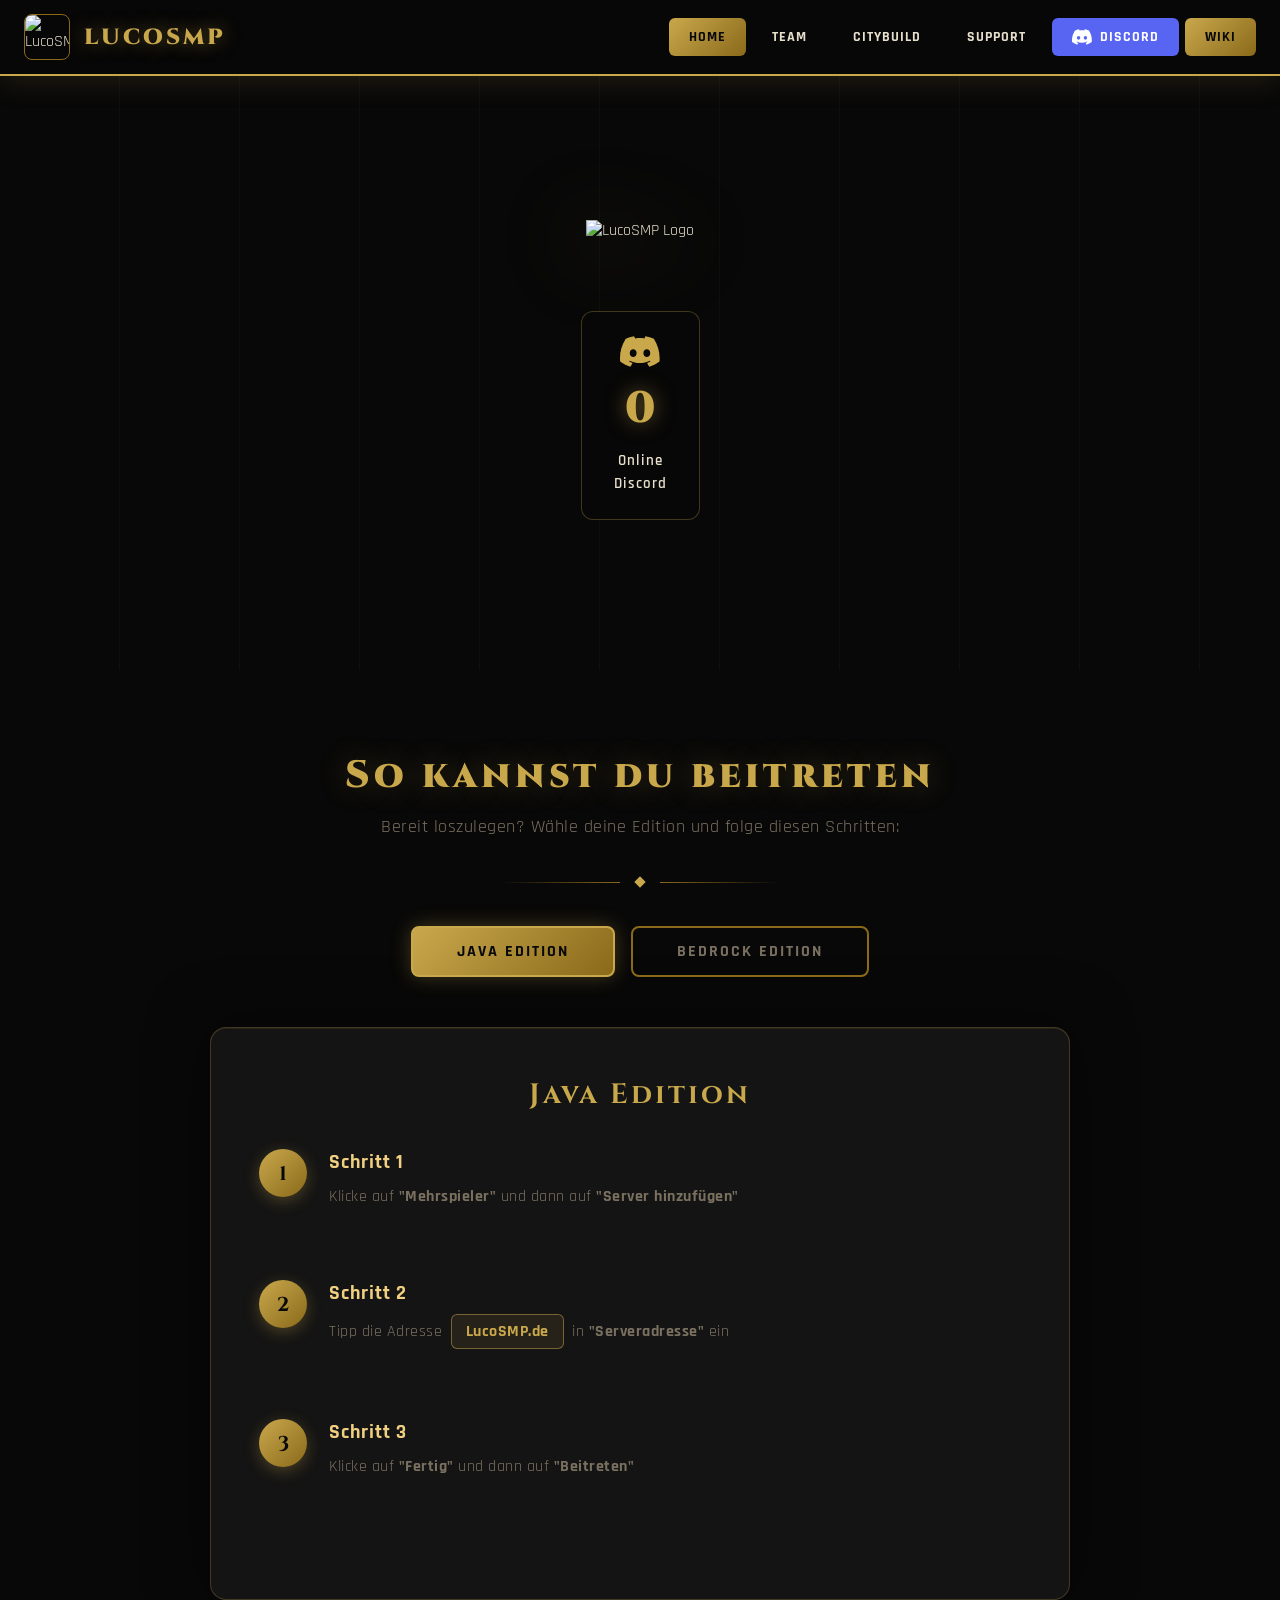
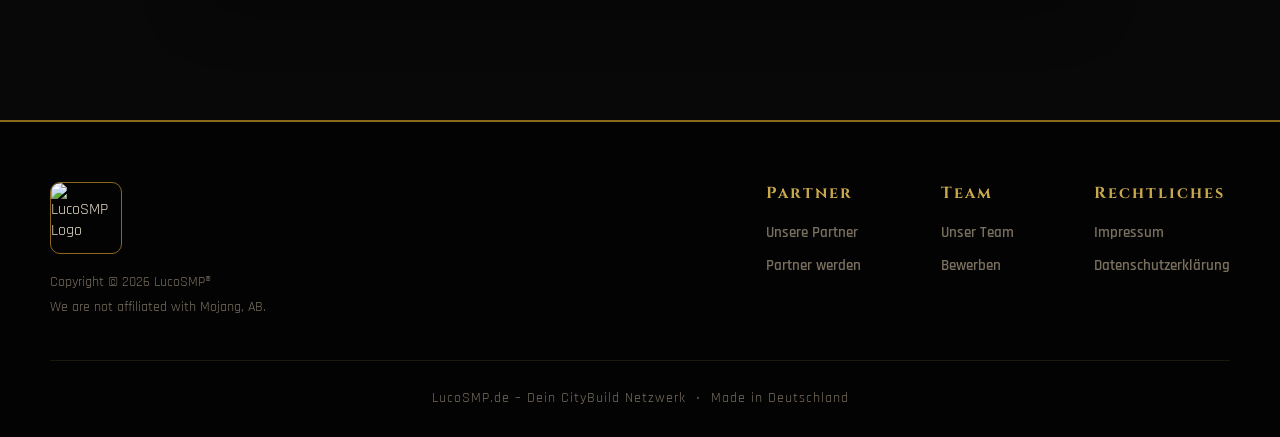
==== index.html @ 5c9a8d1b "Rename lucosmp.html to index.html" ====
<!DOCTYPE html>
<html lang="de">
<head>
    <meta charset="UTF-8">
    <meta name="viewport" content="width=device-width, initial-scale=1.0">
    <title>LucoSMP.de - Dein CityBuild Server</title>
    <link href="https://fonts.googleapis.com/css2?family=Cinzel:wght@700;900&family=Rajdhani:wght@400;600;700&display=swap" rel="stylesheet">
    <style>
        :root {
            --gold: #c9a84c;
            --gold-light: #f0d080;
            --gold-bright: #ffe066;
            --gold-dark: #8a6a1a;
            --black: #080808;
            --surface: #0f0f0f;
            --surface2: #141414;
            --text: #e8e0cc;
            --muted: #7a7060;
        }

        * { margin: 0; padding: 0; box-sizing: border-box; }

        body {
            font-family: 'Rajdhani', sans-serif;
            background: var(--black);
            color: var(--text);
            min-height: 100vh;
        }

        /* ── NAV ── */
        nav {
            background: rgba(8,8,8,0.97);
            position: fixed;
            width: 100%;
            top: 0;
            z-index: 1000;
            border-bottom: 2px solid var(--gold);
            box-shadow: 0 4px 30px rgba(201,168,76,0.15);
        }

        .nav-container {
            max-width: 1400px;
            margin: 0 auto;
            display: flex;
            align-items: center;
            justify-content: space-between;
            padding: 0 24px;
        }

        .nav-logo {
            display: flex;
            align-items: center;
            gap: 14px;
            padding: 14px 0;
        }

        .nav-logo img {
            width: 46px; height: 46px;
            border-radius: 8px;
            border: 1px solid var(--gold-dark);
        }

        .nav-logo span {
            font-family: 'Cinzel', serif;
            font-size: 22px;
            font-weight: 900;
            color: var(--gold);
            letter-spacing: 3px;
            text-transform: uppercase;
            text-shadow: 0 0 18px rgba(201,168,76,0.5);
        }

        .nav-links {
            display: flex;
            list-style: none;
            gap: 6px;
            align-items: center;
        }

        .nav-links a {
            color: var(--text);
            text-decoration: none;
            padding: 10px 20px;
            border-radius: 6px;
            font-weight: 700;
            font-size: 14px;
            letter-spacing: 1px;
            transition: all 0.3s ease;
            display: flex;
            align-items: center;
            gap: 8px;
        }

        .nav-links a:hover {
            background: rgba(201,168,76,0.08);
            color: var(--gold);
        }

        .nav-links a.btn-home {
            background: linear-gradient(135deg, var(--gold) 0%, var(--gold-dark) 100%);
            color: #080808;
            font-weight: 800;
        }

        .nav-links a.btn-home:hover {
            background: linear-gradient(135deg, var(--gold-light) 0%, var(--gold) 100%);
            box-shadow: 0 0 18px rgba(201,168,76,0.4);
        }

        .nav-links a.btn-discord {
            background: #5865F2;
            color: #fff;
        }

        .nav-links a.btn-wiki {
            background: linear-gradient(135deg, var(--gold) 0%, var(--gold-dark) 100%);
            color: #080808;
            font-weight: 800;
        }

        /* ── HERO ── */
        .hero {
            margin-top: 70px;
            height: 600px;
            background: url('hero-background.png') center/cover;
            position: relative;
            display: flex;
            align-items: center;
            justify-content: center;
            flex-direction: column;
            text-align: center;
            overflow: hidden;
        }

        .hero::before {
            content: '';
            position: absolute;
            inset: 0;
            background: linear-gradient(180deg, rgba(8,8,8,0.35) 0%, rgba(8,8,8,0.85) 100%);
        }

        /* Gold shimmer lines */
        .hero::after {
            content: '';
            position: absolute;
            inset: 0;
            background:
                repeating-linear-gradient(
                    90deg,
                    transparent 0px,
                    transparent 119px,
                    rgba(201,168,76,0.04) 119px,
                    rgba(201,168,76,0.04) 120px
                );
            pointer-events: none;
        }

        .hero-content {
            position: relative;
            z-index: 1;
        }

        .hero-logo {
            width: 180px; height: 180px;
            margin-bottom: 30px;
            filter: drop-shadow(0 10px 40px rgba(201,168,76,0.6)) drop-shadow(0 0 80px rgba(201,168,76,0.2));
        }

        .hero-stats {
            display: flex;
            gap: 80px;
            margin-top: 40px;
            justify-content: center;
        }

        .stat-box {
            display: flex;
            flex-direction: column;
            align-items: center;
            gap: 12px;
            padding: 24px 32px;
            background: rgba(8,8,8,0.7);
            border: 1px solid rgba(201,168,76,0.3);
            border-radius: 12px;
            backdrop-filter: blur(10px);
            transition: border-color 0.3s;
        }

        .stat-box:hover { border-color: var(--gold); }

        .stat-number {
            font-family: 'Cinzel', serif;
            font-size: 44px;
            font-weight: 900;
            color: var(--gold);
            text-shadow: 0 0 20px rgba(201,168,76,0.5);
        }

        .stat-label {
            font-size: 15px;
            color: var(--text);
            font-weight: 600;
            letter-spacing: 1px;
            line-height: 1.5;
        }

        /* ── JOIN ── */
        .join-section {
            padding: 80px 50px;
            max-width: 1200px;
            margin: 0 auto;
        }

        .join-section h2 {
            text-align: center;
            font-family: 'Cinzel', serif;
            font-size: 38px;
            font-weight: 900;
            margin-bottom: 14px;
            color: var(--gold);
            letter-spacing: 4px;
            text-shadow: 0 0 30px rgba(201,168,76,0.3);
        }

        .join-section p {
            text-align: center;
            font-size: 18px;
            color: var(--muted);
            margin-bottom: 40px;
            letter-spacing: 0.5px;
        }

        /* Decorative divider */
        .divider {
            display: flex;
            align-items: center;
            gap: 16px;
            justify-content: center;
            margin-bottom: 40px;
        }
        .divider-line { flex: 1; max-width: 120px; height: 1px; background: linear-gradient(90deg, transparent, var(--gold-dark)); }
        .divider-line.right { background: linear-gradient(90deg, var(--gold-dark), transparent); }
        .divider-diamond {
            width: 8px; height: 8px;
            background: var(--gold);
            transform: rotate(45deg);
        }

        .edition-buttons {
            display: flex;
            gap: 16px;
            justify-content: center;
            margin-bottom: 50px;
        }

        .edition-btn {
            padding: 13px 44px;
            border-radius: 8px;
            font-size: 16px;
            font-weight: 700;
            font-family: 'Rajdhani', sans-serif;
            cursor: pointer;
            transition: all 0.3s ease;
            border: 2px solid var(--gold-dark);
            background: transparent;
            color: var(--muted);
            text-transform: uppercase;
            letter-spacing: 2px;
        }

        .edition-btn.active,
        .edition-btn:hover {
            background: linear-gradient(135deg, var(--gold) 0%, var(--gold-dark) 100%);
            border-color: var(--gold);
            color: #080808;
            box-shadow: 0 0 20px rgba(201,168,76,0.3);
        }

        .steps-container {
            max-width: 860px;
            margin: 0 auto;
            background: var(--surface2);
            border: 1px solid rgba(201,168,76,0.25);
            border-radius: 16px;
            padding: 48px;
            box-shadow: 0 0 60px rgba(0,0,0,0.5), inset 0 1px 0 rgba(201,168,76,0.1);
        }

        .edition-content { display: none; }
        .edition-content.active { display: block; }

        .steps-container h3 {
            font-family: 'Cinzel', serif;
            font-size: 28px;
            color: var(--gold);
            margin-bottom: 36px;
            text-align: center;
            letter-spacing: 3px;
        }

        .step {
            display: flex;
            gap: 22px;
            margin-bottom: 30px;
            align-items: flex-start;
        }

        .step-number {
            width: 48px; height: 48px;
            background: linear-gradient(135deg, var(--gold) 0%, var(--gold-dark) 100%);
            border-radius: 50%;
            display: flex;
            align-items: center;
            justify-content: center;
            font-family: 'Cinzel', serif;
            font-size: 20px;
            font-weight: 700;
            color: #080808;
            flex-shrink: 0;
            box-shadow: 0 4px 16px rgba(201,168,76,0.3);
        }

        .step-content h4 {
            font-size: 20px;
            font-weight: 700;
            margin-bottom: 8px;
            color: var(--gold-light);
            letter-spacing: 1px;
        }

        .step-content p {
            color: var(--muted);
            line-height: 1.7;
            font-size: 16px;
            text-align: left;
        }

        .server-address {
            display: inline-block;
            background: rgba(201,168,76,0.1);
            border: 1px solid rgba(201,168,76,0.5);
            padding: 3px 14px;
            border-radius: 6px;
            color: var(--gold);
            font-weight: 700;
            margin: 0 4px;
        }

        /* ── FOOTER ── */
        footer {
            background: rgba(4,4,4,0.98);
            padding: 60px 50px 30px;
            border-top: 2px solid var(--gold-dark);
            margin-top: 40px;
        }

        .footer-content {
            max-width: 1400px;
            margin: 0 auto;
            display: flex;
            justify-content: space-between;
            margin-bottom: 40px;
        }

        .footer-logo {
            display: flex;
            flex-direction: column;
            gap: 16px;
        }

        .footer-logo img {
            width: 72px; height: 72px;
            border-radius: 10px;
            border: 1px solid var(--gold-dark);
        }

        .footer-logo p { color: var(--muted); font-size: 14px; line-height: 1.8; }

        .footer-links { display: flex; gap: 80px; }

        .footer-column h4 {
            font-family: 'Cinzel', serif;
            color: var(--gold);
            font-size: 16px;
            margin-bottom: 18px;
            letter-spacing: 2px;
        }

        .footer-column ul { list-style: none; }
        .footer-column ul li { margin-bottom: 12px; }
        .footer-column ul li a {
            color: var(--muted);
            text-decoration: none;
            font-size: 15px;
            font-weight: 600;
            transition: color 0.3s;
        }
        .footer-column ul li a:hover { color: var(--gold); }

        .footer-bottom {
            text-align: center;
            padding-top: 28px;
            border-top: 1px solid rgba(201,168,76,0.12);
            color: var(--muted);
            font-size: 14px;
            letter-spacing: 1px;
        }

        .copy-feedback {
            position: fixed;
            top: 90px;
            right: 40px;
            background: linear-gradient(135deg, var(--gold), var(--gold-dark));
            color: #080808;
            padding: 12px 24px;
            border-radius: 8px;
            font-weight: 700;
            font-family: 'Rajdhani', sans-serif;
            font-size: 16px;
            letter-spacing: 1px;
            opacity: 0;
            transform: translateY(-10px);
            transition: all 0.3s;
            z-index: 2000;
            pointer-events: none;
        }

        .copy-feedback.show { opacity: 1; transform: translateY(0); }

        @media (max-width: 768px) {
            .hero { height: 420px; }
            .hero-stats { flex-direction: column; gap: 20px; }
            .nav-links { display: none; }
            .edition-buttons { flex-direction: column; }
            .footer-content { flex-direction: column; gap: 40px; }
            .footer-links { flex-direction: column; gap: 30px; }
            .steps-container { padding: 28px; }
        }
    </style>
</head>
<body>
    <nav>
        <div class="nav-container">
            <div class="nav-logo">
                <img src="logo.png" alt="LucoSMP Logo">
                <span>LucoSMP</span>
            </div>
            <ul class="nav-links">
                <li><a href="/" class="btn-home">HOME</a></li>
                <li><a href="/team">TEAM</a></li>
                <li><a href="/citybuild">CITYBUILD</a></li>
                <li><a href="/support">SUPPORT</a></li>
                <li>
                    <a href="https://discord.lucosmp.de" class="btn-discord">
                        <svg width="20" height="16" viewBox="0 0 245 190" fill="none" xmlns="http://www.w3.org/2000/svg">
                            <path fill-rule="evenodd" clip-rule="evenodd" d="M207.308 16.903C191.269 9.722 174.078 4.455 156.101 1.432C153.898 5.378 151.319 10.665 149.565 14.892C130.408 12.09 111.42 12.09 92.617 14.892C90.863 10.665 88.228 5.378 86.008 1.432C68.013 4.455 50.804 9.74 34.765 16.938C4.945 64.604 -3.027 111.069 0.959 156.876C22.215 172.761 42.826 182.426 63.1 188.725C68.195 181.629 72.746 174.082 76.617 166.145C69.05 163.235 61.798 159.628 54.964 155.435C56.718 154.157 58.436 152.826 60.1 151.44C99.994 170.524 143.394 170.524 182.825 151.44C184.507 152.826 186.225 154.157 187.962 155.435C181.11 159.645 173.84 163.252 166.273 166.163C170.144 174.082 174.677 181.647 179.789 188.743C200.081 182.444 220.709 172.779 241.965 156.876C246.688 104.215 233.44 58.178 207.308 16.903ZM80.703 128.716C69.195 128.716 59.723 118.171 59.723 105.268C59.723 92.366 68.997 81.803 80.703 81.803C92.408 81.803 101.882 92.348 101.683 105.268C101.7 118.171 92.408 128.716 80.703 128.716ZM164.37 128.716C152.862 128.716 143.39 118.171 143.39 105.268C143.39 92.366 152.664 81.803 164.37 81.803C176.075 81.803 185.549 92.348 185.35 105.268C185.35 118.171 176.075 128.716 164.37 128.716Z" fill="white"/>
                        </svg>
                        DISCORD
                    </a>
                </li>
                <li><a href="/wiki" class="btn-wiki">WIKI</a></li>
            </ul>
        </div>
    </nav>

    <div class="copy-feedback" id="copyFeedback">Kopiert!</div>

    <section class="hero">
        <div class="hero-content">
            <img src="logo.png" alt="LucoSMP Logo" class="hero-logo">
            <div class="hero-stats">
                <div class="stat-box">
                    <!-- Discord logo with eyes (evenodd cutout) -->
                    <svg width="40" height="31" viewBox="0 0 245 190" fill="none" xmlns="http://www.w3.org/2000/svg">
                        <path fill-rule="evenodd" clip-rule="evenodd" d="M207.308 16.903C191.269 9.722 174.078 4.455 156.101 1.432C153.898 5.378 151.319 10.665 149.565 14.892C130.408 12.09 111.42 12.09 92.617 14.892C90.863 10.665 88.228 5.378 86.008 1.432C68.013 4.455 50.804 9.74 34.765 16.938C4.945 64.604 -3.027 111.069 0.959 156.876C22.215 172.761 42.826 182.426 63.1 188.725C68.195 181.629 72.746 174.082 76.617 166.145C69.05 163.235 61.798 159.628 54.964 155.435C56.718 154.157 58.436 152.826 60.1 151.44C99.994 170.524 143.394 170.524 182.825 151.44C184.507 152.826 186.225 154.157 187.962 155.435C181.11 159.645 173.84 163.252 166.273 166.163C170.144 174.082 174.677 181.647 179.789 188.743C200.081 182.444 220.709 172.779 241.965 156.876C246.688 104.215 233.44 58.178 207.308 16.903ZM80.703 128.716C69.195 128.716 59.723 118.171 59.723 105.268C59.723 92.366 68.997 81.803 80.703 81.803C92.408 81.803 101.882 92.348 101.683 105.268C101.7 118.171 92.408 128.716 80.703 128.716ZM164.37 128.716C152.862 128.716 143.39 118.171 143.39 105.268C143.39 92.366 152.664 81.803 164.37 81.803C176.075 81.803 185.549 92.348 185.35 105.268C185.35 118.171 176.075 128.716 164.37 128.716Z" fill="#c9a84c"/>
                    </svg>
                    <div class="stat-number" id="discordOnline">...</div>
                    <div class="stat-label">Online<br>Discord</div>
                </div>
            </div>
        </div>
    </section>

    <section class="join-section">
        <h2>So kannst du beitreten</h2>
        <p>Bereit loszulegen? Wähle deine Edition und folge diesen Schritten:</p>

        <div class="divider">
            <div class="divider-line"></div>
            <div class="divider-diamond"></div>
            <div class="divider-line right"></div>
        </div>

        <div class="edition-buttons">
            <button class="edition-btn active" onclick="switchEdition('java')">JAVA EDITION</button>
            <button class="edition-btn" onclick="switchEdition('bedrock')">BEDROCK EDITION</button>
        </div>

        <!-- Java -->
        <div class="steps-container edition-content active" id="java-steps">
            <h3>Java Edition</h3>
            <div class="step">
                <div class="step-number">1</div>
                <div class="step-content">
                    <h4>Schritt 1</h4>
                    <p>Klicke auf <strong>"Mehrspieler"</strong> und dann auf <strong>"Server hinzufügen"</strong></p>
                </div>
            </div>
            <div class="step">
                <div class="step-number">2</div>
                <div class="step-content">
                    <h4>Schritt 2</h4>
                    <p>Tipp die Adresse <span class="server-address">LucoSMP.de</span> in <strong>"Serveradresse"</strong> ein</p>
                </div>
            </div>
            <div class="step">
                <div class="step-number">3</div>
                <div class="step-content">
                    <h4>Schritt 3</h4>
                    <p>Klicke auf <strong>"Fertig"</strong> und dann auf <strong>"Beitreten"</strong></p>
                </div>
            </div>
        </div>

        <!-- Bedrock -->
        <div class="steps-container edition-content" id="bedrock-steps">
            <h3>Bedrock Edition</h3>
            <div class="step">
                <div class="step-number">1</div>
                <div class="step-content">
                    <h4>Schritt 1</h4>
                    <p>Gehe zu <strong>"Spielen"</strong> und dann zum Tab <strong>"Server"</strong></p>
                </div>
            </div>
            <div class="step">
                <div class="step-number">2</div>
                <div class="step-content">
                    <h4>Schritt 2</h4>
                    <p>Scrolle nach unten und klicke auf <strong>"Server hinzufügen"</strong></p>
                </div>
            </div>
            <div class="step">
                <div class="step-number">3</div>
                <div class="step-content">
                    <h4>Schritt 3</h4>
                    <p>Trage die Adresse <span class="server-address">LucoSMP.de</span> und Port <span class="server-address">19132</span> ein</p>
                </div>
            </div>
            <div class="step">
                <div class="step-number">4</div>
                <div class="step-content">
                    <h4>Schritt 4</h4>
                    <p>Klicke auf <strong>"Speichern"</strong> und verbinde dich mit dem Server</p>
                </div>
            </div>
        </div>
    </section>

    <footer>
        <div class="footer-content">
            <div class="footer-logo">
                <img src="footer-logo.png" alt="LucoSMP Logo">
                <p>Copyright © 2026 LucoSMP®<br>We are not affiliated with Mojang, AB.</p>
            </div>
            <div class="footer-links">
                <div class="footer-column">
                    <h4>Partner</h4>
                    <ul>
                        <li><a href="#">Unsere Partner</a></li>
                        <li><a href="#">Partner werden</a></li>
                    </ul>
                </div>
                <div class="footer-column">
                    <h4>Team</h4>
                    <ul>
                        <li><a href="/team">Unser Team</a></li>
                        <li><a href="#">Bewerben</a></li>
                    </ul>
                </div>
                <div class="footer-column">
                    <h4>Rechtliches</h4>
                    <ul>
                        <li><a href="/impressum">Impressum</a></li>
                        <li><a href="/datenschutz">Datenschutzerklärung</a></li>
                    </ul>
                </div>
            </div>
        </div>
        <div class="footer-bottom">
            <p>LucoSMP.de – Dein CityBuild Netzwerk &nbsp;•&nbsp; Made in Deutschland</p>
        </div>
    </footer>

    <script>
        async function loadServerStatus() {
            try {
                const r = await fetch('https://discord.com/api/v9/invites/6YTg2DvMMY?with_counts=true');
                const d = await r.json();
                document.getElementById('discordOnline').textContent = d.approximate_presence_count ?? 0;
            } catch { document.getElementById('discordOnline').textContent = '0'; }
        }

        loadServerStatus();
        setInterval(loadServerStatus, 30000);

        function switchEdition(edition) {
            document.querySelectorAll('.edition-btn').forEach((b, i) => b.classList.toggle('active', i === (edition === 'java' ? 0 : 1)));
            document.getElementById('java-steps').classList.toggle('active', edition === 'java');
            document.getElementById('bedrock-steps').classList.toggle('active', edition === 'bedrock');
        }
    </script>
</body>
</html>
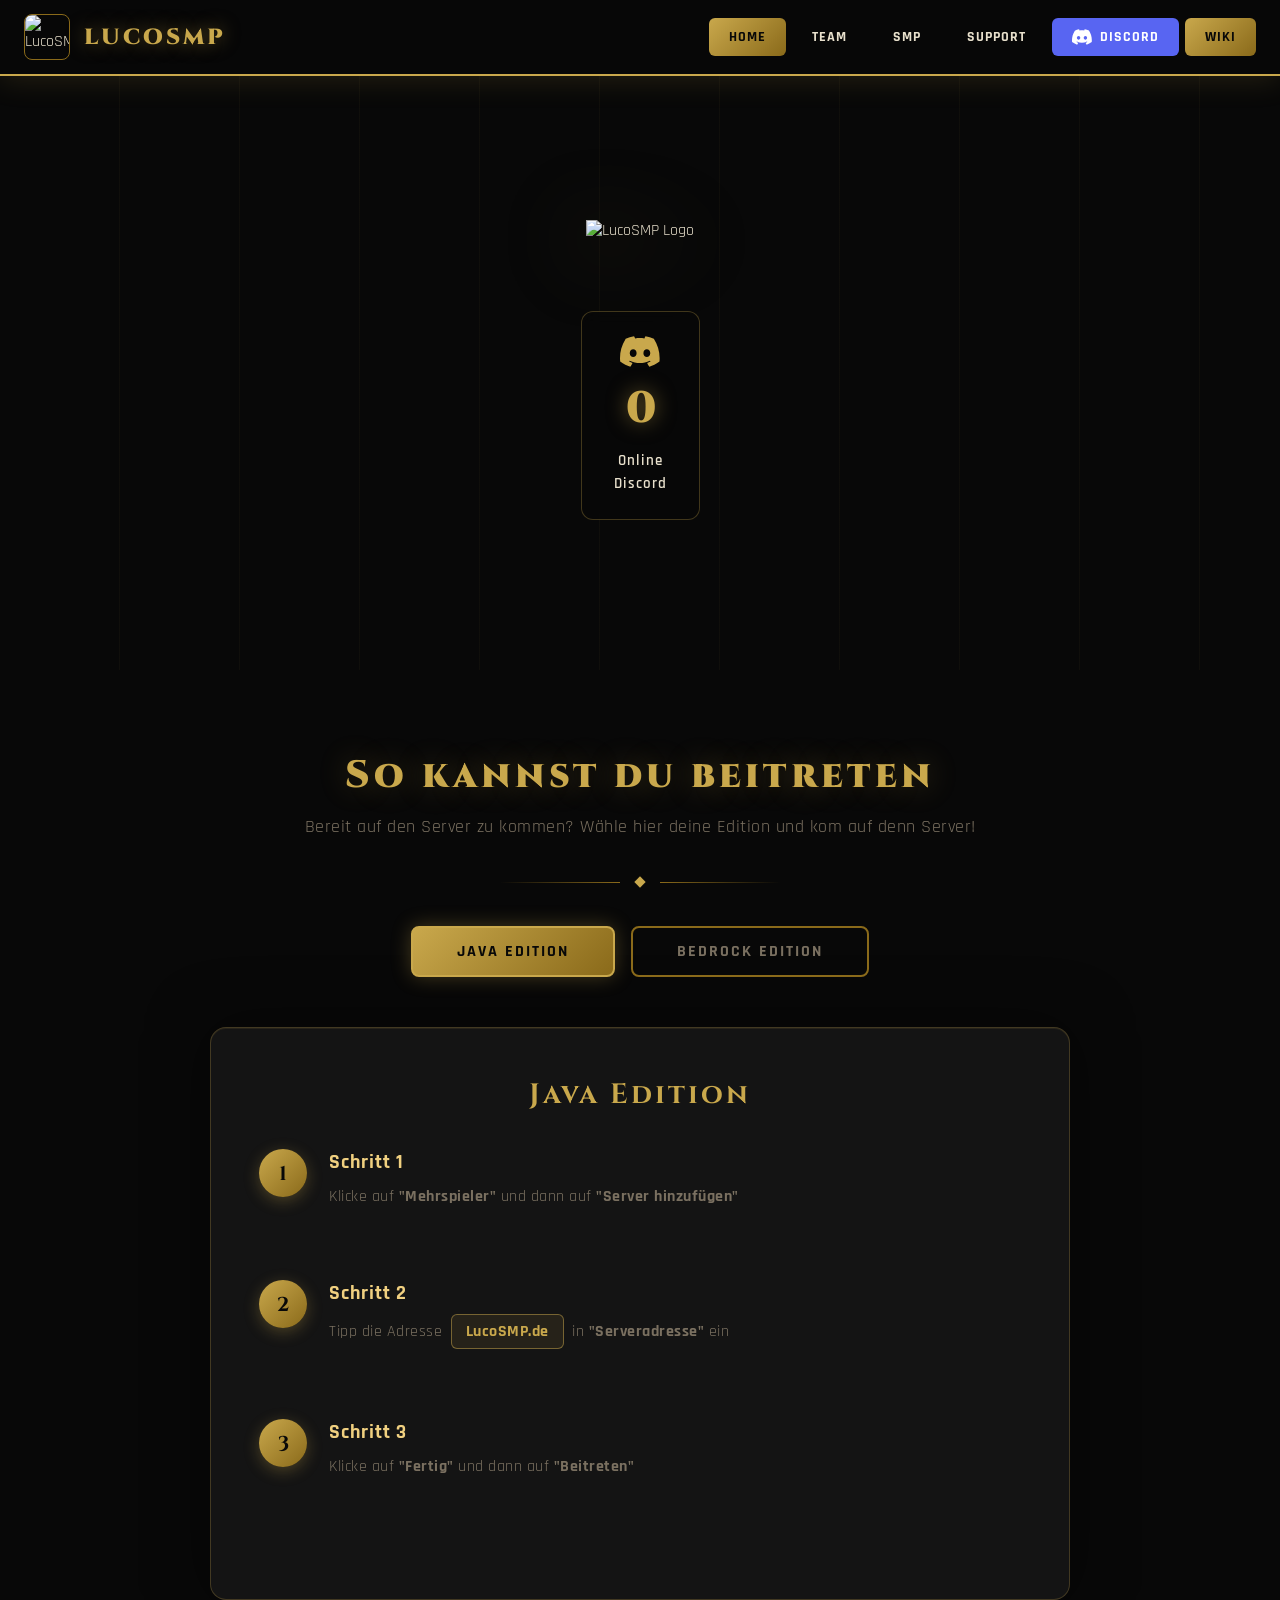
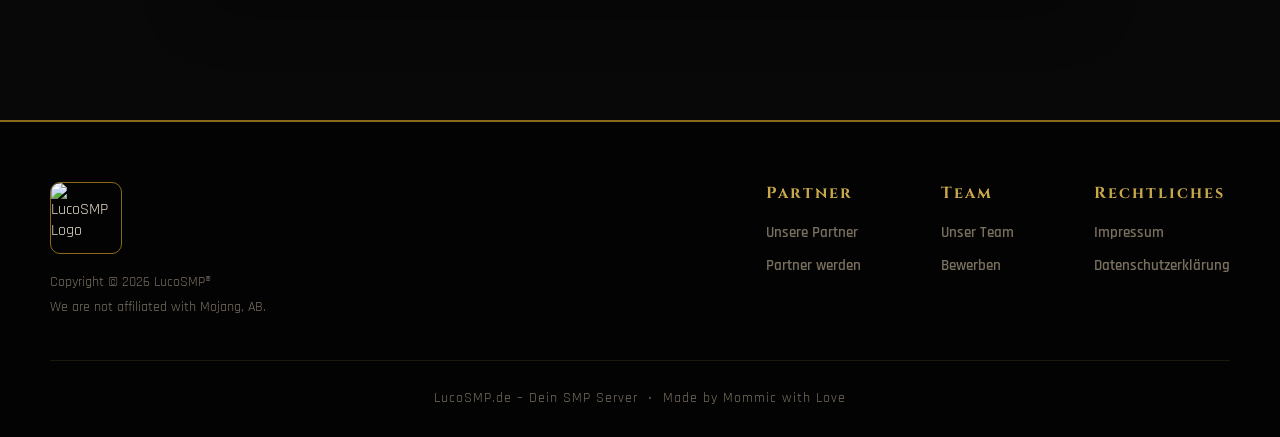
==== commit 92b81416: "Update index.html" ====
--- a/index.html
+++ b/index.html
@@ -3,7 +3,7 @@
 <head>
     <meta charset="UTF-8">
     <meta name="viewport" content="width=device-width, initial-scale=1.0">
-    <title>LucoSMP.de - Dein CityBuild Server</title>
+    <title>LucoSMP.de - SMP Server</title>
     <link href="https://fonts.googleapis.com/css2?family=Cinzel:wght@700;900&family=Rajdhani:wght@400;600;700&display=swap" rel="stylesheet">
     <style>
         :root {
@@ -27,7 +27,6 @@
             min-height: 100vh;
         }
 
-        /* ── NAV ── */
         nav {
             background: rgba(8,8,8,0.97);
             position: fixed;
@@ -118,7 +117,6 @@
             font-weight: 800;
         }
 
-        /* ── HERO ── */
         .hero {
             margin-top: 70px;
             height: 600px;
@@ -139,7 +137,6 @@
             background: linear-gradient(180deg, rgba(8,8,8,0.35) 0%, rgba(8,8,8,0.85) 100%);
         }
 
-        /* Gold shimmer lines */
         .hero::after {
             content: '';
             position: absolute;
@@ -204,7 +201,6 @@
             line-height: 1.5;
         }
 
-        /* ── JOIN ── */
         .join-section {
             padding: 80px 50px;
             max-width: 1200px;
@@ -230,7 +226,6 @@
             letter-spacing: 0.5px;
         }
 
-        /* Decorative divider */
         .divider {
             display: flex;
             align-items: center;
@@ -346,7 +341,6 @@
             margin: 0 4px;
         }
 
-        /* ── FOOTER ── */
         footer {
             background: rgba(4,4,4,0.98);
             padding: 60px 50px 30px;
@@ -448,7 +442,7 @@
             <ul class="nav-links">
                 <li><a href="/" class="btn-home">HOME</a></li>
                 <li><a href="/team">TEAM</a></li>
-                <li><a href="/citybuild">CITYBUILD</a></li>
+                <li><a href="/citybuild">SMP</a></li>
                 <li><a href="/support">SUPPORT</a></li>
                 <li>
                     <a href="https://discord.lucosmp.de" class="btn-discord">
@@ -483,7 +477,7 @@
 
     <section class="join-section">
         <h2>So kannst du beitreten</h2>
-        <p>Bereit loszulegen? Wähle deine Edition und folge diesen Schritten:</p>
+        <p>Bereit auf den Server zu kommen? Wähle hier deine Edition und kom auf denn Server!</p>
 
         <div class="divider">
             <div class="divider-line"></div>
@@ -587,7 +581,7 @@
             </div>
         </div>
         <div class="footer-bottom">
-            <p>LucoSMP.de – Dein CityBuild Netzwerk &nbsp;•&nbsp; Made in Deutschland</p>
+            <p>LucoSMP.de – Dein SMP Server &nbsp;•&nbsp; Made by Mommic with Love </p>
         </div>
     </footer>
 
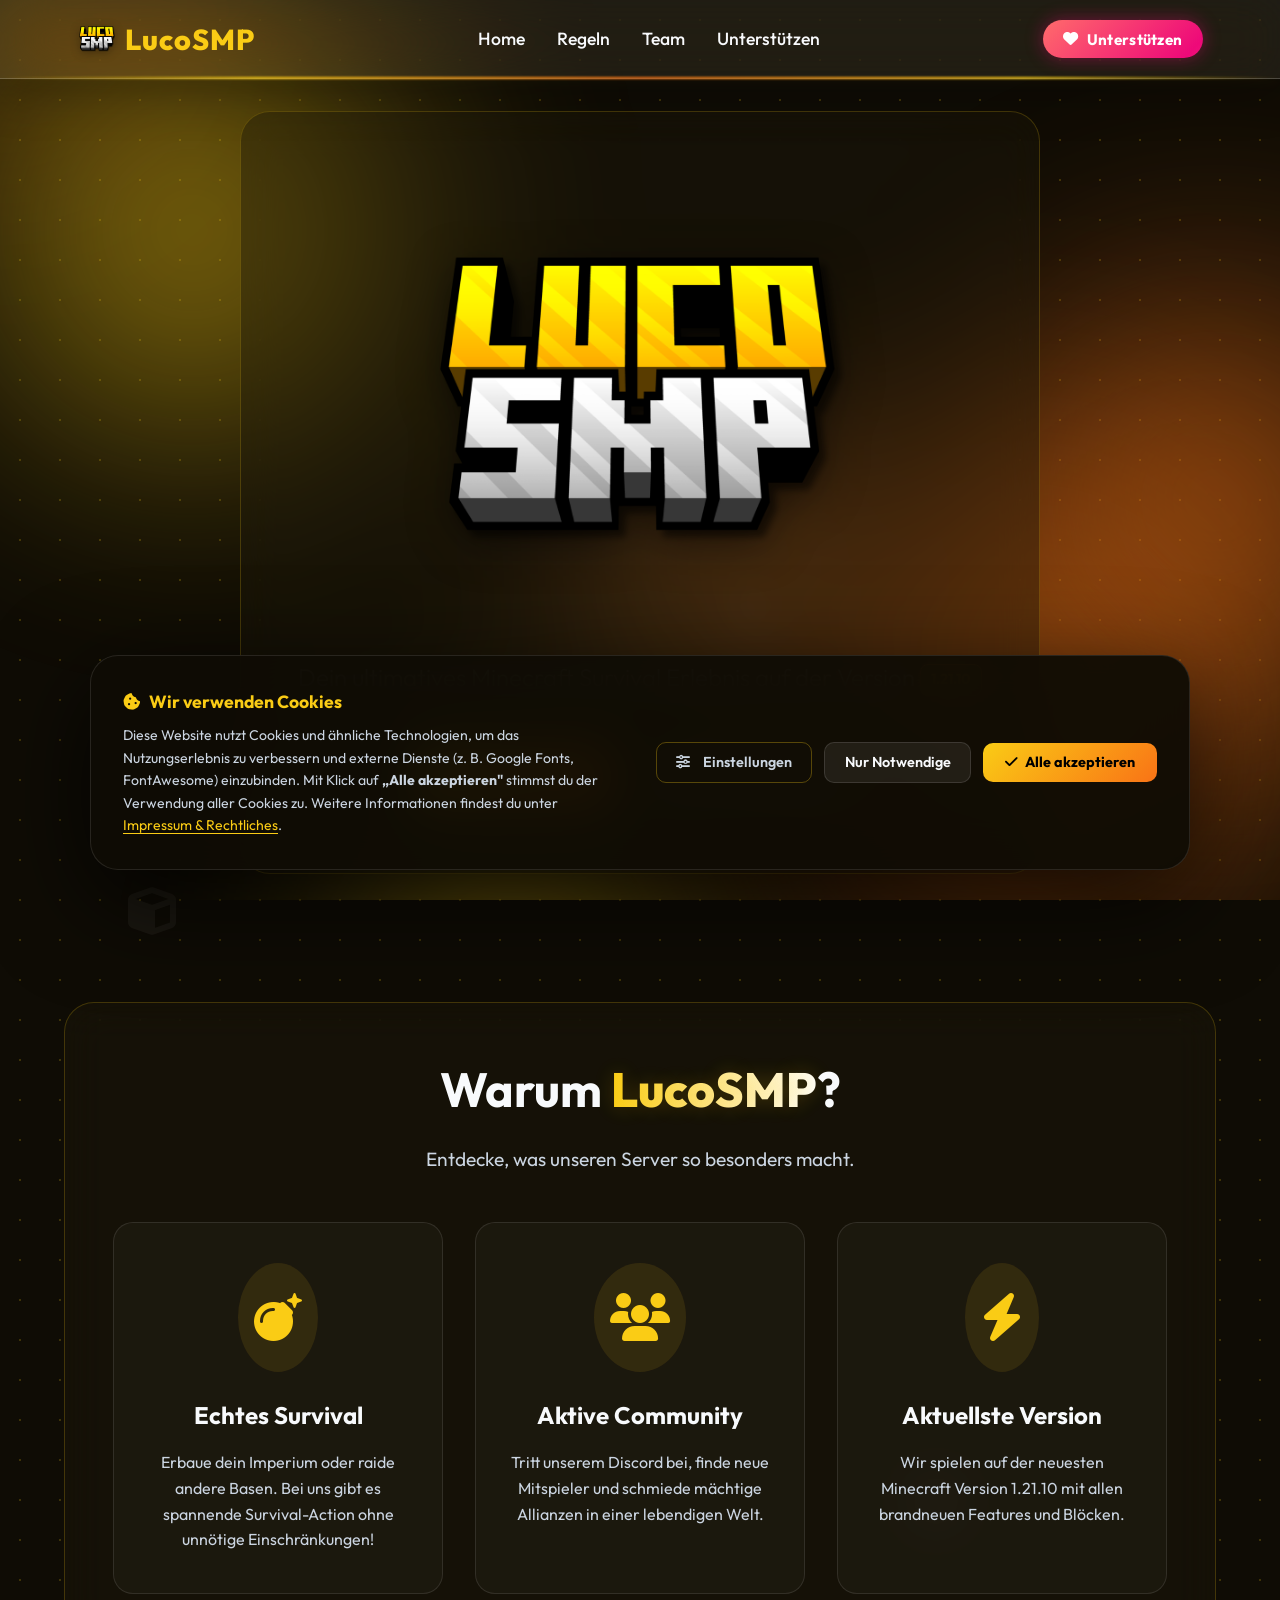
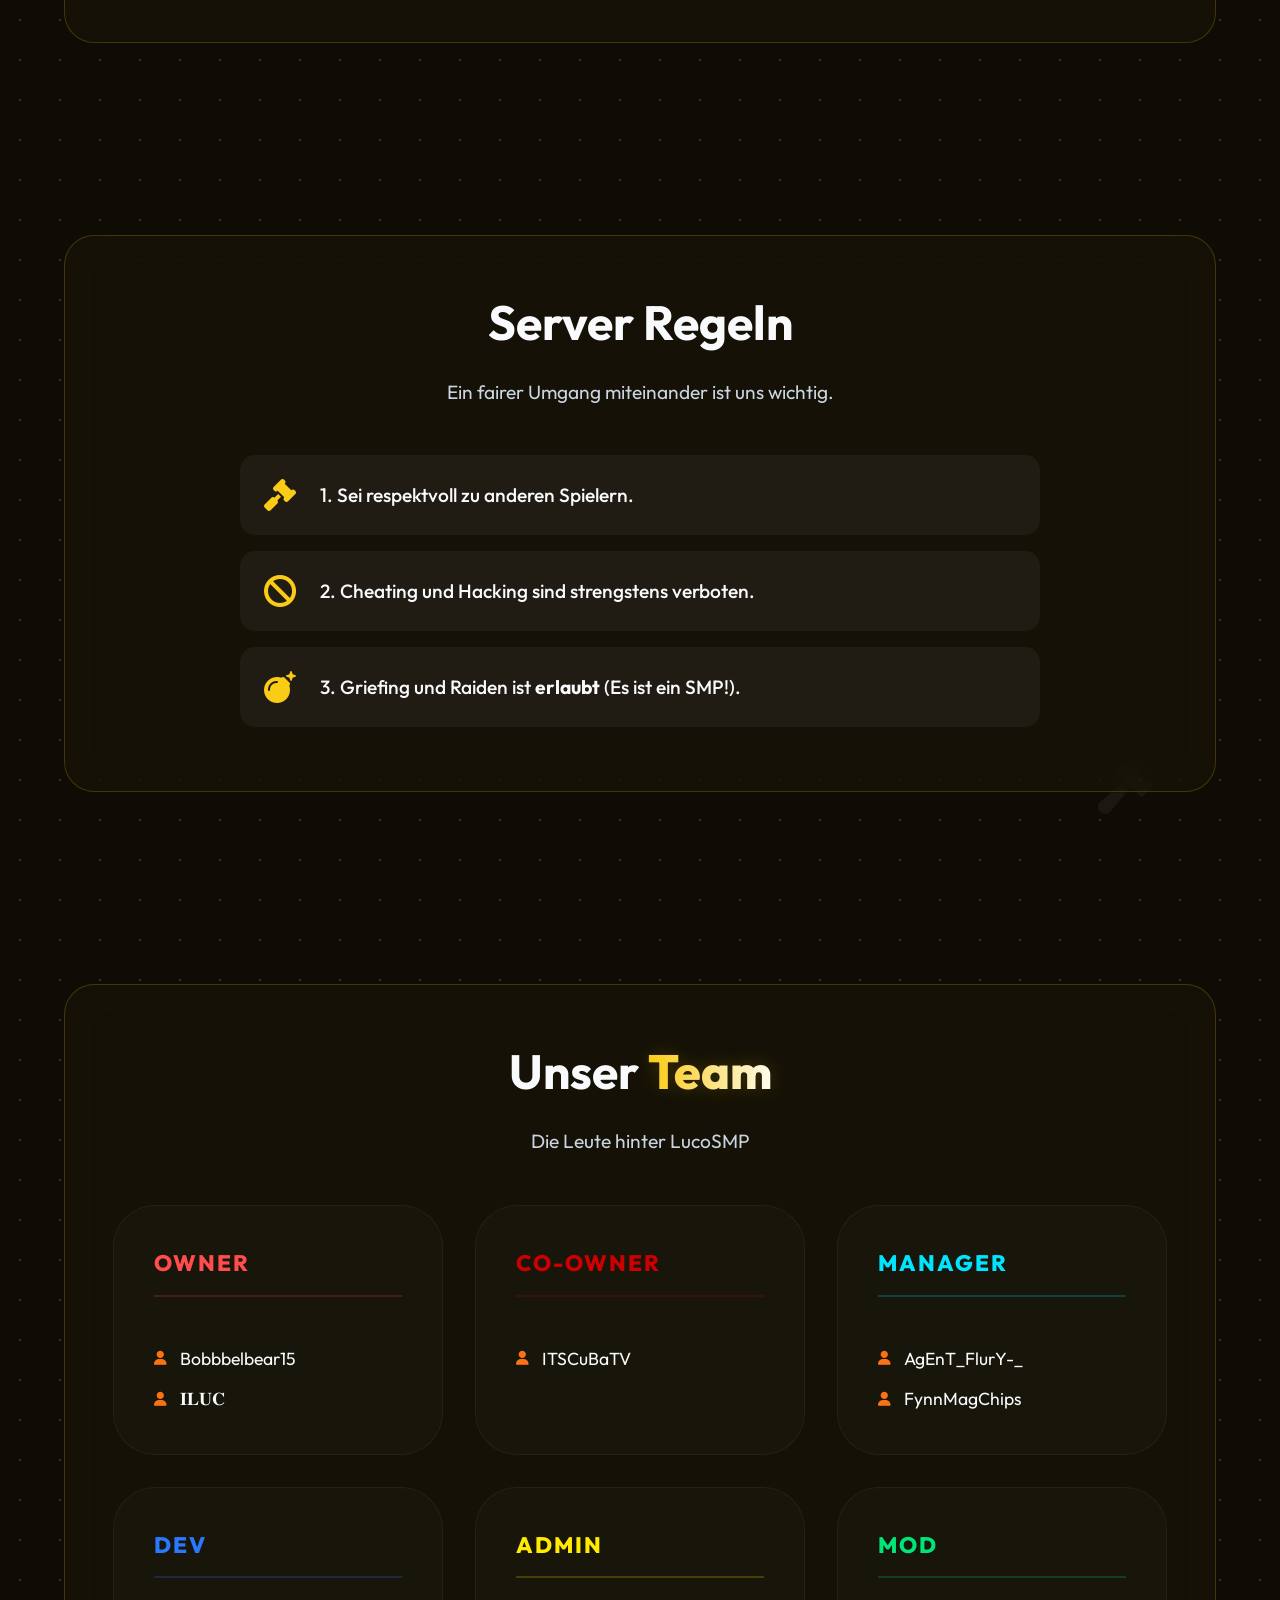
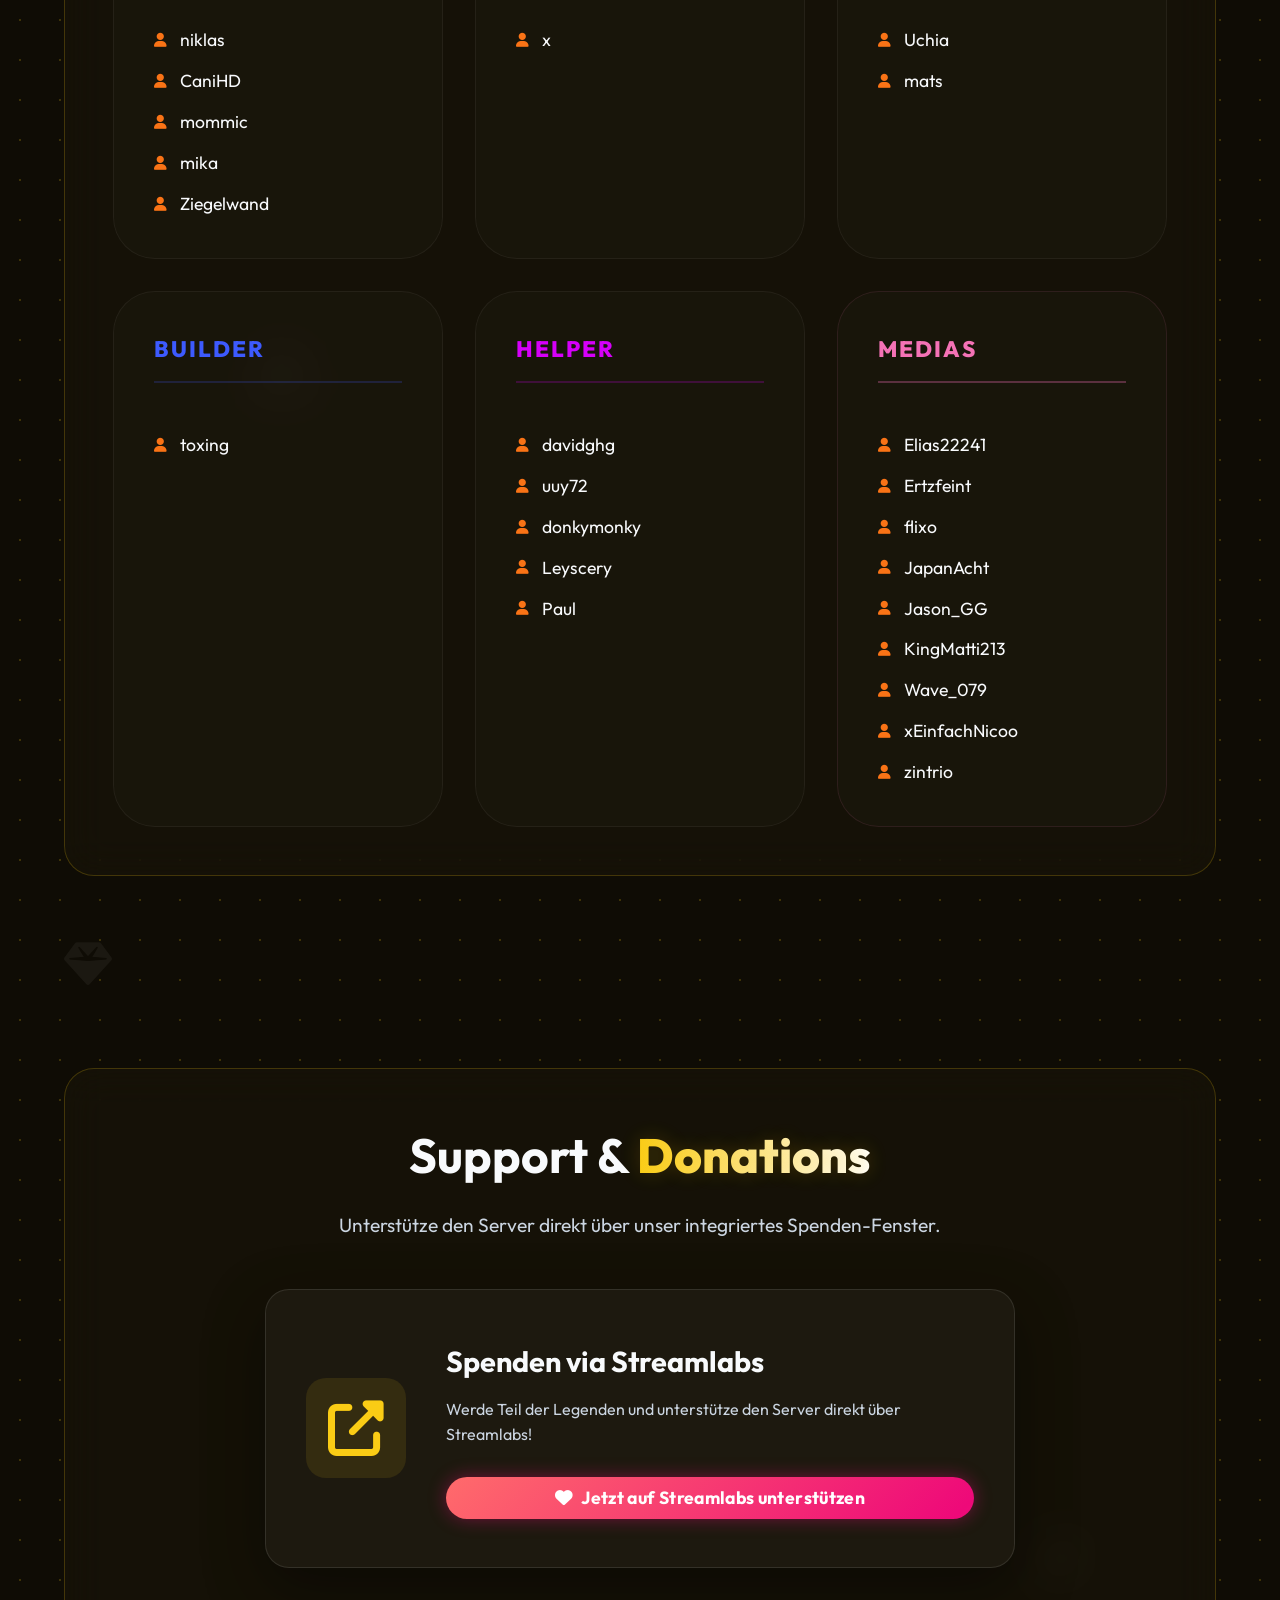
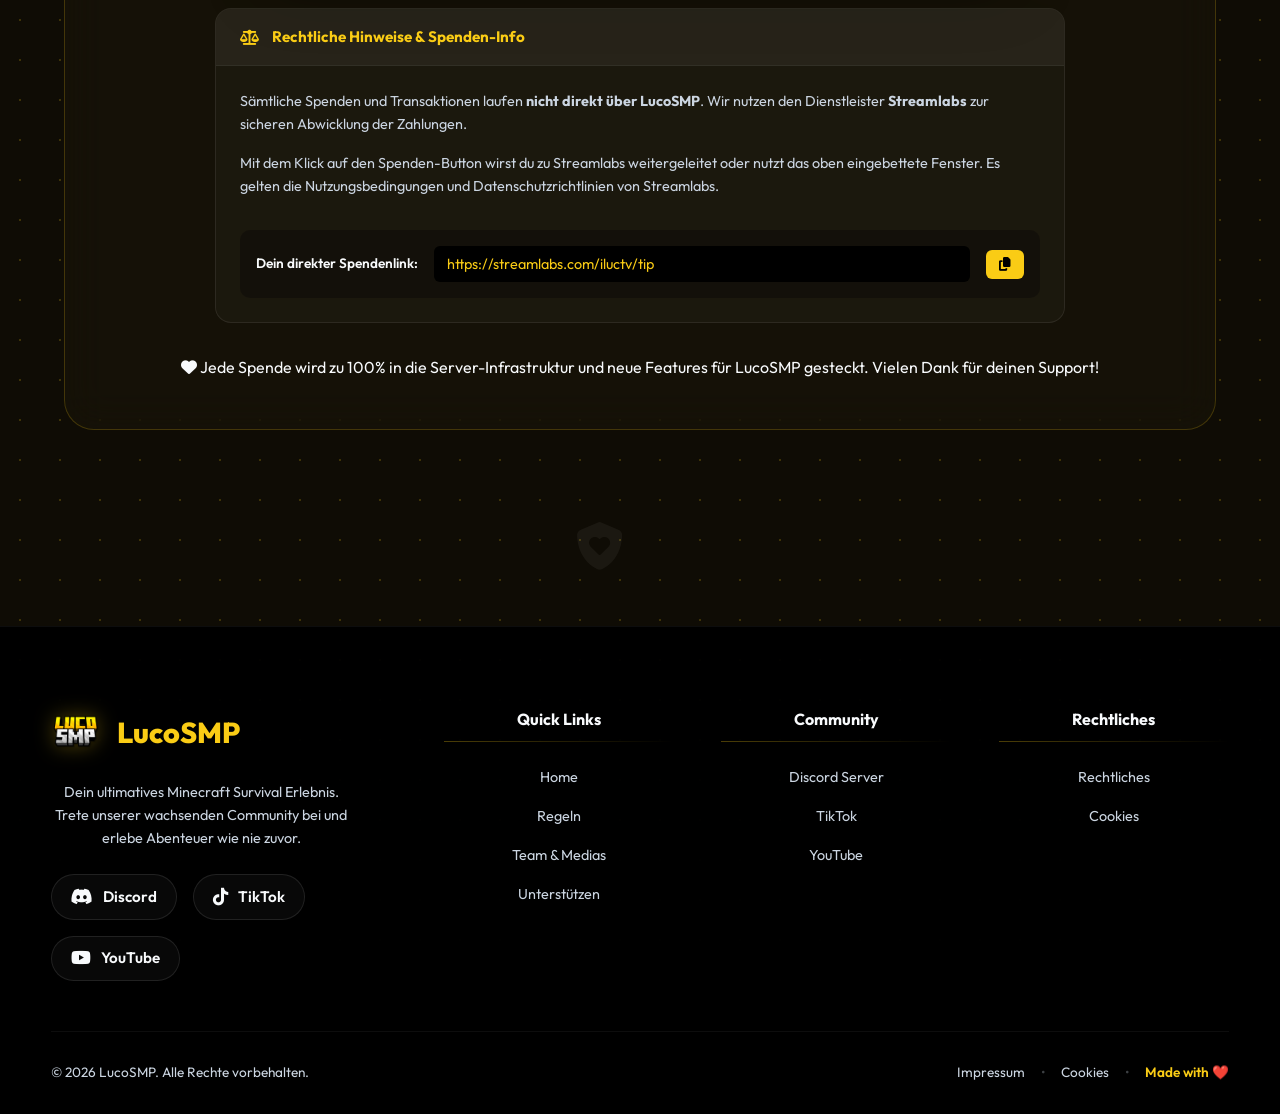
==== commit 3f9dfa61: "Add files via upload" ====
--- a/index.html
+++ b/index.html
@@ -3,605 +3,426 @@
 <head>
     <meta charset="UTF-8">
     <meta name="viewport" content="width=device-width, initial-scale=1.0">
-    <title>LucoSMP.de - SMP Server</title>
-    <link href="https://fonts.googleapis.com/css2?family=Cinzel:wght@700;900&family=Rajdhani:wght@400;600;700&display=swap" rel="stylesheet">
-    <style>
-        :root {
-            --gold: #c9a84c;
-            --gold-light: #f0d080;
-            --gold-bright: #ffe066;
-            --gold-dark: #8a6a1a;
-            --black: #080808;
-            --surface: #0f0f0f;
-            --surface2: #141414;
-            --text: #e8e0cc;
-            --muted: #7a7060;
-        }
-
-        * { margin: 0; padding: 0; box-sizing: border-box; }
-
-        body {
-            font-family: 'Rajdhani', sans-serif;
-            background: var(--black);
-            color: var(--text);
-            min-height: 100vh;
-        }
-
-        nav {
-            background: rgba(8,8,8,0.97);
-            position: fixed;
-            width: 100%;
-            top: 0;
-            z-index: 1000;
-            border-bottom: 2px solid var(--gold);
-            box-shadow: 0 4px 30px rgba(201,168,76,0.15);
-        }
-
-        .nav-container {
-            max-width: 1400px;
-            margin: 0 auto;
-            display: flex;
-            align-items: center;
-            justify-content: space-between;
-            padding: 0 24px;
-        }
-
-        .nav-logo {
-            display: flex;
-            align-items: center;
-            gap: 14px;
-            padding: 14px 0;
-        }
-
-        .nav-logo img {
-            width: 46px; height: 46px;
-            border-radius: 8px;
-            border: 1px solid var(--gold-dark);
-        }
-
-        .nav-logo span {
-            font-family: 'Cinzel', serif;
-            font-size: 22px;
-            font-weight: 900;
-            color: var(--gold);
-            letter-spacing: 3px;
-            text-transform: uppercase;
-            text-shadow: 0 0 18px rgba(201,168,76,0.5);
-        }
-
-        .nav-links {
-            display: flex;
-            list-style: none;
-            gap: 6px;
-            align-items: center;
-        }
-
-        .nav-links a {
-            color: var(--text);
-            text-decoration: none;
-            padding: 10px 20px;
-            border-radius: 6px;
-            font-weight: 700;
-            font-size: 14px;
-            letter-spacing: 1px;
-            transition: all 0.3s ease;
-            display: flex;
-            align-items: center;
-            gap: 8px;
-        }
-
-        .nav-links a:hover {
-            background: rgba(201,168,76,0.08);
-            color: var(--gold);
-        }
-
-        .nav-links a.btn-home {
-            background: linear-gradient(135deg, var(--gold) 0%, var(--gold-dark) 100%);
-            color: #080808;
-            font-weight: 800;
-        }
-
-        .nav-links a.btn-home:hover {
-            background: linear-gradient(135deg, var(--gold-light) 0%, var(--gold) 100%);
-            box-shadow: 0 0 18px rgba(201,168,76,0.4);
-        }
-
-        .nav-links a.btn-discord {
-            background: #5865F2;
-            color: #fff;
-        }
-
-        .nav-links a.btn-wiki {
-            background: linear-gradient(135deg, var(--gold) 0%, var(--gold-dark) 100%);
-            color: #080808;
-            font-weight: 800;
-        }
-
-        .hero {
-            margin-top: 70px;
-            height: 600px;
-            background: url('hero-background.png') center/cover;
-            position: relative;
-            display: flex;
-            align-items: center;
-            justify-content: center;
-            flex-direction: column;
-            text-align: center;
-            overflow: hidden;
-        }
-
-        .hero::before {
-            content: '';
-            position: absolute;
-            inset: 0;
-            background: linear-gradient(180deg, rgba(8,8,8,0.35) 0%, rgba(8,8,8,0.85) 100%);
-        }
-
-        .hero::after {
-            content: '';
-            position: absolute;
-            inset: 0;
-            background:
-                repeating-linear-gradient(
-                    90deg,
-                    transparent 0px,
-                    transparent 119px,
-                    rgba(201,168,76,0.04) 119px,
-                    rgba(201,168,76,0.04) 120px
-                );
-            pointer-events: none;
-        }
-
-        .hero-content {
-            position: relative;
-            z-index: 1;
-        }
-
-        .hero-logo {
-            width: 180px; height: 180px;
-            margin-bottom: 30px;
-            filter: drop-shadow(0 10px 40px rgba(201,168,76,0.6)) drop-shadow(0 0 80px rgba(201,168,76,0.2));
-        }
-
-        .hero-stats {
-            display: flex;
-            gap: 80px;
-            margin-top: 40px;
-            justify-content: center;
-        }
-
-        .stat-box {
-            display: flex;
-            flex-direction: column;
-            align-items: center;
-            gap: 12px;
-            padding: 24px 32px;
-            background: rgba(8,8,8,0.7);
-            border: 1px solid rgba(201,168,76,0.3);
-            border-radius: 12px;
-            backdrop-filter: blur(10px);
-            transition: border-color 0.3s;
-        }
-
-        .stat-box:hover { border-color: var(--gold); }
-
-        .stat-number {
-            font-family: 'Cinzel', serif;
-            font-size: 44px;
-            font-weight: 900;
-            color: var(--gold);
-            text-shadow: 0 0 20px rgba(201,168,76,0.5);
-        }
-
-        .stat-label {
-            font-size: 15px;
-            color: var(--text);
-            font-weight: 600;
-            letter-spacing: 1px;
-            line-height: 1.5;
-        }
-
-        .join-section {
-            padding: 80px 50px;
-            max-width: 1200px;
-            margin: 0 auto;
-        }
-
-        .join-section h2 {
-            text-align: center;
-            font-family: 'Cinzel', serif;
-            font-size: 38px;
-            font-weight: 900;
-            margin-bottom: 14px;
-            color: var(--gold);
-            letter-spacing: 4px;
-            text-shadow: 0 0 30px rgba(201,168,76,0.3);
-        }
-
-        .join-section p {
-            text-align: center;
-            font-size: 18px;
-            color: var(--muted);
-            margin-bottom: 40px;
-            letter-spacing: 0.5px;
-        }
-
-        .divider {
-            display: flex;
-            align-items: center;
-            gap: 16px;
-            justify-content: center;
-            margin-bottom: 40px;
-        }
-        .divider-line { flex: 1; max-width: 120px; height: 1px; background: linear-gradient(90deg, transparent, var(--gold-dark)); }
-        .divider-line.right { background: linear-gradient(90deg, var(--gold-dark), transparent); }
-        .divider-diamond {
-            width: 8px; height: 8px;
-            background: var(--gold);
-            transform: rotate(45deg);
-        }
-
-        .edition-buttons {
-            display: flex;
-            gap: 16px;
-            justify-content: center;
-            margin-bottom: 50px;
-        }
-
-        .edition-btn {
-            padding: 13px 44px;
-            border-radius: 8px;
-            font-size: 16px;
-            font-weight: 700;
-            font-family: 'Rajdhani', sans-serif;
-            cursor: pointer;
-            transition: all 0.3s ease;
-            border: 2px solid var(--gold-dark);
-            background: transparent;
-            color: var(--muted);
-            text-transform: uppercase;
-            letter-spacing: 2px;
-        }
-
-        .edition-btn.active,
-        .edition-btn:hover {
-            background: linear-gradient(135deg, var(--gold) 0%, var(--gold-dark) 100%);
-            border-color: var(--gold);
-            color: #080808;
-            box-shadow: 0 0 20px rgba(201,168,76,0.3);
-        }
-
-        .steps-container {
-            max-width: 860px;
-            margin: 0 auto;
-            background: var(--surface2);
-            border: 1px solid rgba(201,168,76,0.25);
-            border-radius: 16px;
-            padding: 48px;
-            box-shadow: 0 0 60px rgba(0,0,0,0.5), inset 0 1px 0 rgba(201,168,76,0.1);
-        }
-
-        .edition-content { display: none; }
-        .edition-content.active { display: block; }
-
-        .steps-container h3 {
-            font-family: 'Cinzel', serif;
-            font-size: 28px;
-            color: var(--gold);
-            margin-bottom: 36px;
-            text-align: center;
-            letter-spacing: 3px;
-        }
-
-        .step {
-            display: flex;
-            gap: 22px;
-            margin-bottom: 30px;
-            align-items: flex-start;
-        }
-
-        .step-number {
-            width: 48px; height: 48px;
-            background: linear-gradient(135deg, var(--gold) 0%, var(--gold-dark) 100%);
-            border-radius: 50%;
-            display: flex;
-            align-items: center;
-            justify-content: center;
-            font-family: 'Cinzel', serif;
-            font-size: 20px;
-            font-weight: 700;
-            color: #080808;
-            flex-shrink: 0;
-            box-shadow: 0 4px 16px rgba(201,168,76,0.3);
-        }
-
-        .step-content h4 {
-            font-size: 20px;
-            font-weight: 700;
-            margin-bottom: 8px;
-            color: var(--gold-light);
-            letter-spacing: 1px;
-        }
-
-        .step-content p {
-            color: var(--muted);
-            line-height: 1.7;
-            font-size: 16px;
-            text-align: left;
-        }
-
-        .server-address {
-            display: inline-block;
-            background: rgba(201,168,76,0.1);
-            border: 1px solid rgba(201,168,76,0.5);
-            padding: 3px 14px;
-            border-radius: 6px;
-            color: var(--gold);
-            font-weight: 700;
-            margin: 0 4px;
-        }
-
-        footer {
-            background: rgba(4,4,4,0.98);
-            padding: 60px 50px 30px;
-            border-top: 2px solid var(--gold-dark);
-            margin-top: 40px;
-        }
-
-        .footer-content {
-            max-width: 1400px;
-            margin: 0 auto;
-            display: flex;
-            justify-content: space-between;
-            margin-bottom: 40px;
-        }
-
-        .footer-logo {
-            display: flex;
-            flex-direction: column;
-            gap: 16px;
-        }
-
-        .footer-logo img {
-            width: 72px; height: 72px;
-            border-radius: 10px;
-            border: 1px solid var(--gold-dark);
-        }
-
-        .footer-logo p { color: var(--muted); font-size: 14px; line-height: 1.8; }
-
-        .footer-links { display: flex; gap: 80px; }
-
-        .footer-column h4 {
-            font-family: 'Cinzel', serif;
-            color: var(--gold);
-            font-size: 16px;
-            margin-bottom: 18px;
-            letter-spacing: 2px;
-        }
-
-        .footer-column ul { list-style: none; }
-        .footer-column ul li { margin-bottom: 12px; }
-        .footer-column ul li a {
-            color: var(--muted);
-            text-decoration: none;
-            font-size: 15px;
-            font-weight: 600;
-            transition: color 0.3s;
-        }
-        .footer-column ul li a:hover { color: var(--gold); }
-
-        .footer-bottom {
-            text-align: center;
-            padding-top: 28px;
-            border-top: 1px solid rgba(201,168,76,0.12);
-            color: var(--muted);
-            font-size: 14px;
-            letter-spacing: 1px;
-        }
-
-        .copy-feedback {
-            position: fixed;
-            top: 90px;
-            right: 40px;
-            background: linear-gradient(135deg, var(--gold), var(--gold-dark));
-            color: #080808;
-            padding: 12px 24px;
-            border-radius: 8px;
-            font-weight: 700;
-            font-family: 'Rajdhani', sans-serif;
-            font-size: 16px;
-            letter-spacing: 1px;
-            opacity: 0;
-            transform: translateY(-10px);
-            transition: all 0.3s;
-            z-index: 2000;
-            pointer-events: none;
-        }
-
-        .copy-feedback.show { opacity: 1; transform: translateY(0); }
-
-        @media (max-width: 768px) {
-            .hero { height: 420px; }
-            .hero-stats { flex-direction: column; gap: 20px; }
-            .nav-links { display: none; }
-            .edition-buttons { flex-direction: column; }
-            .footer-content { flex-direction: column; gap: 40px; }
-            .footer-links { flex-direction: column; gap: 30px; }
-            .steps-container { padding: 28px; }
-        }
-    </style>
+    <title>LucoSMP | Minecraft Server</title>
+    <meta name="description" content="Spiele jetzt auf LucoSMP! Minecraft Version 1.21.10.">
+    <link rel="stylesheet" href="style.css">
+    <link rel="icon" type="image/png" href="logo.png">
+    <!-- Google Fonts for modern typography -->
+    <link rel="preconnect" href="https://fonts.googleapis.com">
+    <link rel="preconnect" href="https://fonts.gstatic.com" crossorigin>
+    <link href="https://fonts.googleapis.com/css2?family=Outfit:wght@300;500;700;800&display=swap" rel="stylesheet">
+    <!-- FontAwesome for Icons -->
+    <link rel="stylesheet" href="https://cdnjs.cloudflare.com/ajax/libs/font-awesome/6.4.0/css/all.min.css">
 </head>
 <body>
-    <nav>
-        <div class="nav-container">
-            <div class="nav-logo">
-                <img src="logo.png" alt="LucoSMP Logo">
-                <span>LucoSMP</span>
-            </div>
-            <ul class="nav-links">
-                <li><a href="/" class="btn-home">HOME</a></li>
-                <li><a href="/team">TEAM</a></li>
-                <li><a href="/citybuild">SMP</a></li>
-                <li><a href="/support">SUPPORT</a></li>
-                <li>
-                    <a href="https://discord.lucosmp.de" class="btn-discord">
-                        <svg width="20" height="16" viewBox="0 0 245 190" fill="none" xmlns="http://www.w3.org/2000/svg">
-                            <path fill-rule="evenodd" clip-rule="evenodd" d="M207.308 16.903C191.269 9.722 174.078 4.455 156.101 1.432C153.898 5.378 151.319 10.665 149.565 14.892C130.408 12.09 111.42 12.09 92.617 14.892C90.863 10.665 88.228 5.378 86.008 1.432C68.013 4.455 50.804 9.74 34.765 16.938C4.945 64.604 -3.027 111.069 0.959 156.876C22.215 172.761 42.826 182.426 63.1 188.725C68.195 181.629 72.746 174.082 76.617 166.145C69.05 163.235 61.798 159.628 54.964 155.435C56.718 154.157 58.436 152.826 60.1 151.44C99.994 170.524 143.394 170.524 182.825 151.44C184.507 152.826 186.225 154.157 187.962 155.435C181.11 159.645 173.84 163.252 166.273 166.163C170.144 174.082 174.677 181.647 179.789 188.743C200.081 182.444 220.709 172.779 241.965 156.876C246.688 104.215 233.44 58.178 207.308 16.903ZM80.703 128.716C69.195 128.716 59.723 118.171 59.723 105.268C59.723 92.366 68.997 81.803 80.703 81.803C92.408 81.803 101.882 92.348 101.683 105.268C101.7 118.171 92.408 128.716 80.703 128.716ZM164.37 128.716C152.862 128.716 143.39 118.171 143.39 105.268C143.39 92.366 152.664 81.803 164.37 81.803C176.075 81.803 185.549 92.348 185.35 105.268C185.35 118.171 176.075 128.716 164.37 128.716Z" fill="white"/>
-                        </svg>
-                        DISCORD
-                    </a>
-                </li>
-                <li><a href="/wiki" class="btn-wiki">WIKI</a></li>
-            </ul>
+
+    <!-- ===== COOKIE CONSENT BANNER ===== -->
+    <div id="cookieBanner" class="cookie-banner hidden" role="dialog" aria-label="Cookie-Einstellungen">
+        <div class="cookie-banner-inner">
+            <div class="cookie-banner-text">
+                <div class="cookie-banner-title">
+                    <i class="fa-solid fa-cookie-bite"></i> Wir verwenden Cookies
+                </div>
+                <p>
+                    Diese Website nutzt Cookies und ähnliche Technologien, um das Nutzungserlebnis zu verbessern und externe Dienste (z.&nbsp;B. Google Fonts, FontAwesome) einzubinden. Mit Klick auf <strong>„Alle akzeptieren"</strong> stimmst du der Verwendung aller Cookies zu. Weitere Informationen findest du unter <a href="rechtliches.html" class="cookie-link">Impressum & Rechtliches</a>.
+                </p>
+            </div>
+            <div class="cookie-banner-actions">
+                <button id="cookieSettingsBtn" class="btn cookie-btn-settings">
+                    <i class="fa-solid fa-sliders"></i> Einstellungen
+                </button>
+                <button id="cookieEssentialBtn" class="btn cookie-btn-essential">
+                    Nur Notwendige
+                </button>
+                <button id="cookieAcceptAllBtn" class="btn cookie-btn-accept">
+                    <i class="fa-solid fa-check"></i> Alle akzeptieren
+                </button>
+            </div>
+        </div>
+
+        <!-- Cookie Settings Panel (inline) -->
+        <div id="cookieSettings" class="cookie-settings-panel hidden">
+            <h3><i class="fa-solid fa-gear"></i> Cookie-Einstellungen</h3>
+            <div class="cookie-option">
+                <div class="cookie-option-info">
+                    <strong>Notwendige Cookies</strong>
+                    <span>Grundlegende Funktionen der Website. Immer aktiv.</span>
+                </div>
+                <label class="cookie-toggle">
+                    <input type="checkbox" id="cookieNecessary" checked disabled>
+                    <span class="cookie-toggle-slider always-on"></span>
+                </label>
+            </div>
+            <div class="cookie-option">
+                <div class="cookie-option-info">
+                    <strong>Externe Ressourcen</strong>
+                    <span>Google Fonts &amp; FontAwesome (CDN-Schriften &amp; Icons).</span>
+                </div>
+                <label class="cookie-toggle">
+                    <input type="checkbox" id="cookieExternal" checked>
+                    <span class="cookie-toggle-slider"></span>
+                </label>
+            </div>
+            <div class="cookie-settings-actions">
+                <button id="cookieSaveSettingsBtn" class="btn cookie-btn-accept">
+                    <i class="fa-solid fa-floppy-disk"></i> Auswahl speichern
+                </button>
+            </div>
+        </div>
+    </div>
+
+    <!-- Custom Cursor Glow -->
+    <div id="cursor-glow"></div>
+
+    <!-- Background Elements -->
+    <div class="blob-container">
+        <div class="blob blob-1"></div>
+        <div class="blob blob-2"></div>
+        <div class="blob blob-3"></div>
+        <div class="blob blob-4"></div>
+        <div class="blob blob-5"></div>
+    </div>
+
+    <!-- Floating Background Icons -->
+    <div class="floating-icons">
+        <i class="fa-solid fa-cube floating-icon" style="top: 15%; left: 10%; animation-delay: 0s;"></i>
+        <i class="fa-solid fa-gem floating-icon" style="top: 70%; left: 5%; animation-delay: 2s;"></i>
+        <i class="fa-solid fa-hammer floating-icon" style="top: 40%; right: 10%; animation-delay: 4s;"></i>
+        <i class="fa-solid fa-bomb floating-icon" style="top: 80%; right: 15%; animation-delay: 1s;"></i>
+        <i class="fa-solid fa-skull floating-icon" style="top: 25%; right: 25%; animation-delay: 3s;"></i>
+        <i class="fa-solid fa-cubes floating-icon" style="top: 60%; left: 20%; animation-delay: 5s;"></i>
+        <i class="fa-solid fa-ghost floating-icon" style="top: 10%; right: 40%; animation-delay: 6s;"></i>
+        <i class="fa-solid fa-shield-heart floating-icon" style="top: 90%; left: 45%; animation-delay: 7s;"></i>
+    </div>
+
+    <nav class="navbar glass-panel">
+        <div class="nav-logo">
+            <img src="logo.png" alt="Logo" class="nav-logo-img">
+            LucoSMP
+        </div>
+        <div class="nav-links">
+            <a href="index.html" class="nav-link">Home</a>
+            <a href="#regeln" class="nav-link">Regeln</a>
+            <a href="#team" class="nav-link">Team</a>
+            <a href="#unterstuetzen" class="nav-link">Unterstützen</a>
+        </div>
+        <div class="nav-actions">
+            <button class="btn btn-donate-nav open-dono-modal">
+                <i class="fa-solid fa-heart donate-heart-icon"></i> Unterst&uuml;tzen
+            </button>
         </div>
     </nav>
 
-    <div class="copy-feedback" id="copyFeedback">Kopiert!</div>
-
-    <section class="hero">
-        <div class="hero-content">
+    <main id="home" class="hero-section">
+        <div class="hero-content glass-panel">
             <img src="logo.png" alt="LucoSMP Logo" class="hero-logo">
-            <div class="hero-stats">
-                <div class="stat-box">
-                    <!-- Discord logo with eyes (evenodd cutout) -->
-                    <svg width="40" height="31" viewBox="0 0 245 190" fill="none" xmlns="http://www.w3.org/2000/svg">
-                        <path fill-rule="evenodd" clip-rule="evenodd" d="M207.308 16.903C191.269 9.722 174.078 4.455 156.101 1.432C153.898 5.378 151.319 10.665 149.565 14.892C130.408 12.09 111.42 12.09 92.617 14.892C90.863 10.665 88.228 5.378 86.008 1.432C68.013 4.455 50.804 9.74 34.765 16.938C4.945 64.604 -3.027 111.069 0.959 156.876C22.215 172.761 42.826 182.426 63.1 188.725C68.195 181.629 72.746 174.082 76.617 166.145C69.05 163.235 61.798 159.628 54.964 155.435C56.718 154.157 58.436 152.826 60.1 151.44C99.994 170.524 143.394 170.524 182.825 151.44C184.507 152.826 186.225 154.157 187.962 155.435C181.11 159.645 173.84 163.252 166.273 166.163C170.144 174.082 174.677 181.647 179.789 188.743C200.081 182.444 220.709 172.779 241.965 156.876C246.688 104.215 233.44 58.178 207.308 16.903ZM80.703 128.716C69.195 128.716 59.723 118.171 59.723 105.268C59.723 92.366 68.997 81.803 80.703 81.803C92.408 81.803 101.882 92.348 101.683 105.268C101.7 118.171 92.408 128.716 80.703 128.716ZM164.37 128.716C152.862 128.716 143.39 118.171 143.39 105.268C143.39 92.366 152.664 81.803 164.37 81.803C176.075 81.803 185.549 92.348 185.35 105.268C185.35 118.171 176.075 128.716 164.37 128.716Z" fill="#c9a84c"/>
-                    </svg>
-                    <div class="stat-number" id="discordOnline">...</div>
-                    <div class="stat-label">Online<br>Discord</div>
+            <h1 class="hero-title hidden-text">Willkommen auf <span class="highlight">LucoSMP</span></h1>
+            <p class="hero-subtitle">Dein ultimatives Minecraft Survival Erlebnis auf der Version <span class="version-badge">1.21.10</span></p>
+            
+            <div class="action-buttons">
+                <button id="copyIpBtn" class="btn btn-primary btn-large glow-effect">
+                    <span class="ip-text">LucoSMP.de</span>
+                    <span class="copy-icon"><i class="fa-solid fa-copy"></i></span>
+                </button>
+                <a href="https://dsc.gg/lucosmp" target="_blank" class="btn btn-secondary btn-large">
+                    <i class="fa-brands fa-discord"></i> Discord Joinen
+                </a>
+            </div>
+            <div id="copyNotification" class="notification hidden">IP in die Zwischenablage kopiert!</div>
+        </div>
+    </main>
+
+    <!-- Features Section -->
+    <section id="features" class="content-section features-section">
+        <div class="section-container glass-panel">
+            <h2 class="section-title">Warum <span class="highlight">LucoSMP</span>?</h2>
+            <p class="section-subtitle">Entdecke, was unseren Server so besonders macht.</p>
+            <div class="features-grid">
+                <div class="feature-card">
+                    <div class="feature-icon"><i class="fa-solid fa-bomb"></i></div>
+                    <h3>Echtes Survival</h3>
+                    <p>Erbaue dein Imperium oder raide andere Basen. Bei uns gibt es spannende Survival-Action ohne unnötige Einschränkungen!</p>
+                </div>
+                <div class="feature-card">
+                    <div class="feature-icon"><i class="fa-solid fa-users"></i></div>
+                    <h3>Aktive Community</h3>
+                    <p>Tritt unserem Discord bei, finde neue Mitspieler und schmiede mächtige Allianzen in einer lebendigen Welt.</p>
+                </div>
+                <div class="feature-card">
+                    <div class="feature-icon"><i class="fa-solid fa-bolt"></i></div>
+                    <h3>Aktuellste Version</h3>
+                    <p>Wir spielen auf der neuesten Minecraft Version 1.21.10 mit allen brandneuen Features und Blöcken.</p>
                 </div>
             </div>
         </div>
     </section>
 
-    <section class="join-section">
-        <h2>So kannst du beitreten</h2>
-        <p>Bereit auf den Server zu kommen? Wähle hier deine Edition und kom auf denn Server!</p>
-
-        <div class="divider">
-            <div class="divider-line"></div>
-            <div class="divider-diamond"></div>
-            <div class="divider-line right"></div>
-        </div>
-
-        <div class="edition-buttons">
-            <button class="edition-btn active" onclick="switchEdition('java')">JAVA EDITION</button>
-            <button class="edition-btn" onclick="switchEdition('bedrock')">BEDROCK EDITION</button>
-        </div>
-
-        <!-- Java -->
-        <div class="steps-container edition-content active" id="java-steps">
-            <h3>Java Edition</h3>
-            <div class="step">
-                <div class="step-number">1</div>
-                <div class="step-content">
-                    <h4>Schritt 1</h4>
-                    <p>Klicke auf <strong>"Mehrspieler"</strong> und dann auf <strong>"Server hinzufügen"</strong></p>
-                </div>
-            </div>
-            <div class="step">
-                <div class="step-number">2</div>
-                <div class="step-content">
-                    <h4>Schritt 2</h4>
-                    <p>Tipp die Adresse <span class="server-address">LucoSMP.de</span> in <strong>"Serveradresse"</strong> ein</p>
-                </div>
-            </div>
-            <div class="step">
-                <div class="step-number">3</div>
-                <div class="step-content">
-                    <h4>Schritt 3</h4>
-                    <p>Klicke auf <strong>"Fertig"</strong> und dann auf <strong>"Beitreten"</strong></p>
-                </div>
-            </div>
-        </div>
-
-        <!-- Bedrock -->
-        <div class="steps-container edition-content" id="bedrock-steps">
-            <h3>Bedrock Edition</h3>
-            <div class="step">
-                <div class="step-number">1</div>
-                <div class="step-content">
-                    <h4>Schritt 1</h4>
-                    <p>Gehe zu <strong>"Spielen"</strong> und dann zum Tab <strong>"Server"</strong></p>
-                </div>
-            </div>
-            <div class="step">
-                <div class="step-number">2</div>
-                <div class="step-content">
-                    <h4>Schritt 2</h4>
-                    <p>Scrolle nach unten und klicke auf <strong>"Server hinzufügen"</strong></p>
-                </div>
-            </div>
-            <div class="step">
-                <div class="step-number">3</div>
-                <div class="step-content">
-                    <h4>Schritt 3</h4>
-                    <p>Trage die Adresse <span class="server-address">LucoSMP.de</span> und Port <span class="server-address">19132</span> ein</p>
-                </div>
-            </div>
-            <div class="step">
-                <div class="step-number">4</div>
-                <div class="step-content">
-                    <h4>Schritt 4</h4>
-                    <p>Klicke auf <strong>"Speichern"</strong> und verbinde dich mit dem Server</p>
+    <!-- Regeln Section -->
+    <section id="regeln" class="content-section">
+        <div class="section-container glass-panel">
+            <h2 class="section-title">Server Regeln</h2>
+            <p class="section-subtitle">Ein fairer Umgang miteinander ist uns wichtig.</p>
+            <div class="rules-list">
+                <div class="rule-item">
+                    <i class="fa-solid fa-gavel"></i>
+                    <p>1. Sei respektvoll zu anderen Spielern.</p>
+                </div>
+                <div class="rule-item">
+                    <i class="fa-solid fa-ban"></i>
+                    <p>2. Cheating und Hacking sind strengstens verboten.</p>
+                </div>
+                <div class="rule-item">
+                    <i class="fa-solid fa-bomb"></i>
+                    <p>3. Griefing und Raiden ist <strong>erlaubt</strong> (Es ist ein SMP!).</p>
                 </div>
             </div>
         </div>
     </section>
 
-    <footer>
-        <div class="footer-content">
-            <div class="footer-logo">
-                <img src="footer-logo.png" alt="LucoSMP Logo">
-                <p>Copyright © 2026 LucoSMP®<br>We are not affiliated with Mojang, AB.</p>
-            </div>
-            <div class="footer-links">
-                <div class="footer-column">
-                    <h4>Partner</h4>
+    <!-- Team Section -->
+    <section id="team" class="content-section">
+        <div class="section-container glass-panel">
+            <h2 class="section-title">Unser <span class="highlight">Team</span></h2>
+            <p class="section-subtitle">Die Leute hinter LucoSMP</p>
+
+            <div class="team-grid">
+                <!-- Owner -->
+                <div class="team-card role-owner">
+                    <h3 class="role-title">Owner</h3>
+                    <div class="members">
+                        <span class="member"><i class="fa-solid fa-user"></i> Bobbbelbear15</span>
+                        <span class="member"><i class="fa-solid fa-user"></i> 𝐈𝐋𝐔𝐂</span>
+                    </div>
+                </div>
+
+                <!-- Co-Owner -->
+                <div class="team-card role-coowner">
+                    <h3 class="role-title">Co-Owner</h3>
+                    <div class="members">
+                        <span class="member"><i class="fa-solid fa-user"></i> ITSCuBaTV</span>
+                    </div>
+                </div>
+
+                <!-- Manager -->
+                <div class="team-card role-manager">
+                    <h3 class="role-title">Manager</h3>
+                    <div class="members">
+                        <span class="member"><i class="fa-solid fa-user"></i> AgEnT_FlurY-_</span>
+                        <span class="member"><i class="fa-solid fa-user"></i> FynnMagChips</span>
+                    </div>
+                </div>
+
+                <!-- Dev -->
+                <div class="team-card role-dev">
+                    <h3 class="role-title">Dev</h3>
+                    <div class="members">
+                        <span class="member"><i class="fa-solid fa-user"></i> niklas</span>
+                        <span class="member"><i class="fa-solid fa-user"></i> CaniHD</span>
+                        <span class="member"><i class="fa-solid fa-user"></i> mommic</span>
+                        <span class="member"><i class="fa-solid fa-user"></i> mika</span>
+                        <span class="member"><i class="fa-solid fa-user"></i> Ziegelwand</span>
+                    </div>
+                </div>
+
+                <!-- Admin -->
+                <div class="team-card role-admin">
+                    <h3 class="role-title">Admin</h3>
+                    <div class="members">
+                        <span class="member"><i class="fa-solid fa-user"></i> x</span>
+                    </div>
+                </div>
+
+                <!-- Mod -->
+                <div class="team-card role-mod">
+                    <h3 class="role-title">Mod</h3>
+                    <div class="members">
+                        <span class="member"><i class="fa-solid fa-user"></i> Uchia</span>
+                        <span class="member"><i class="fa-solid fa-user"></i> mats</span>
+                    </div>
+                </div>
+
+                <!-- Builder -->
+                <div class="team-card role-builder">
+                    <h3 class="role-title">Builder</h3>
+                    <div class="members">
+                        <span class="member"><i class="fa-solid fa-user"></i> toxing</span>
+                    </div>
+                </div>
+
+                <!-- Helper -->
+                <div class="team-card role-helper">
+                    <h3 class="role-title">Helper</h3>
+                    <div class="members">
+                        <span class="member"><i class="fa-solid fa-user"></i> davidghg</span>
+                        <span class="member"><i class="fa-solid fa-user"></i> uuy72</span>
+                        <span class="member"><i class="fa-solid fa-user"></i> donkymonky</span>
+                        <span class="member"><i class="fa-solid fa-user"></i> Leyscery</span>
+                        <span class="member"><i class="fa-solid fa-user"></i> Paul</span>
+                    </div>
+                </div>
+
+                <!-- Medias -->
+                <div class="team-card role-media">
+                    <h3 class="role-title">Medias</h3>
+                    <div class="members">
+                        <span class="member"><i class="fa-solid fa-user"></i> Elias22241</span>
+                        <span class="member"><i class="fa-solid fa-user"></i> Ertzfeint</span>
+                        <span class="member"><i class="fa-solid fa-user"></i> flixo</span>
+                        <span class="member"><i class="fa-solid fa-user"></i> JapanAcht</span>
+                        <span class="member"><i class="fa-solid fa-user"></i> Jason_GG</span>
+                        <span class="member"><i class="fa-solid fa-user"></i> KingMatti213</span>
+                        <span class="member"><i class="fa-solid fa-user"></i> Wave_079</span>
+                        <span class="member"><i class="fa-solid fa-user"></i> xEinfachNicoo</span>
+                        <span class="member"><i class="fa-solid fa-user"></i> zintrio</span>
+                    </div>
+                </div>
+            </div>
+        </div>
+    </section>
+
+    <!-- Support / Donate Section (Embedded Window) -->
+    <section id="unterstuetzen" class="content-section">
+        <div class="section-container glass-panel">
+            <h2 class="section-title">Support & <span class="highlight">Donations</span></h2>
+            <p class="section-subtitle">Unterst&uuml;tze den Server direkt &uuml;ber unser integriertes Spenden-Fenster.</p>
+            
+            <div class="donation-external-card">
+                <div class="dono-card-icon"><i class="fa-solid fa-external-link-alt"></i></div>
+                <div class="dono-card-content">
+                    <h3>Spenden via Streamlabs</h3>
+                    <p>Werde Teil der Legenden und unterst&uuml;tze den Server direkt &uuml;ber Streamlabs!</p>
+                    <button class="btn btn-donate-nav btn-large open-dono-modal">
+                        <i class="fa-solid fa-heart donate-heart-icon"></i> Jetzt auf Streamlabs unterstützen
+                    </button>
+                </div>
+            </div>
+
+            <div class="donate-legal-box">
+                <div class="legal-header">
+                    <i class="fa-solid fa-scale-balanced"></i> Rechtliche Hinweise & Spenden-Info
+                </div>
+                <div class="legal-body">
+                    <p>S&auml;mtliche Spenden und Transaktionen laufen <strong>nicht direkt &uuml;ber LucoSMP</strong>. Wir nutzen den Dienstleister <strong>Streamlabs</strong> zur sicheren Abwicklung der Zahlungen.</p>
+                    <p>Mit dem Klick auf den Spenden-Button wirst du zu Streamlabs weitergeleitet oder nutzt das oben eingebettete Fenster. Es gelten die Nutzungsbedingungen und Datenschutzrichtlinien von Streamlabs.</p>
+                    <div class="dono-link-share">
+                        <span>Dein direkter Spendenlink:</span>
+                        <code id="donoLinkText">https://streamlabs.com/iluctv/tip</code>
+                        <button class="copy-small-btn" onclick="copyDonoLink()"><i class="fa-solid fa-copy"></i></button>
+                    </div>
+                </div>
+            </div>
+
+            <div class="donate-info-text">
+                <p><i class="fa-solid fa-heart"></i> Jede Spende wird zu 100% in die Server-Infrastruktur und neue Features f&uuml;r LucoSMP gesteckt. Vielen Dank f&uuml;r deinen Support!</p>
+            </div>
+        </div>
+    </section>
+
+    <!-- Footer -->
+    <footer class="footer">
+        <div class="footer-container">
+            <div class="footer-grid">
+                <div class="footer-brand">
+                    <div class="footer-logo">
+                        <img src="logo.png" alt="LucoSMP Logo">
+                        <span>LucoSMP</span>
+                    </div>
+                    <p class="footer-desc">Dein ultimatives Minecraft Survival Erlebnis. Trete unserer wachsenden Community bei und erlebe Abenteuer wie nie zuvor.</p>
+                    <div class="footer-socials">
+                        <a href="https://dsc.gg/lucosmp" target="_blank" class="social-pill discord">
+                            <i class="fa-brands fa-discord"></i> Discord
+                        </a>
+                        <a href="https://www.tiktok.com/@lucosmp.de" target="_blank" class="social-pill tiktok">
+                            <i class="fa-brands fa-tiktok"></i> TikTok
+                        </a>
+                        <a href="https://www.youtube.com/@LucoSMP-de" target="_blank" class="social-pill youtube">
+                            <i class="fa-brands fa-youtube"></i> YouTube
+                        </a>
+                    </div>
+                </div>
+
+                <div class="footer-links-col">
+                    <h4>Quick Links</h4>
                     <ul>
-                        <li><a href="#">Unsere Partner</a></li>
-                        <li><a href="#">Partner werden</a></li>
+                        <li><a href="#home">Home</a></li>
+                        <li><a href="#regeln">Regeln</a></li>
+                        <li><a href="#team">Team & Medias</a></li>
+                        <li><a href="#unterstuetzen">Unterst&uuml;tzen</a></li>
                     </ul>
                 </div>
-                <div class="footer-column">
-                    <h4>Team</h4>
+
+                <div class="footer-links-col">
+                    <h4>Community</h4>
                     <ul>
-                        <li><a href="/team">Unser Team</a></li>
-                        <li><a href="#">Bewerben</a></li>
+                        <li><a href="https://dsc.gg/lucosmp" target="_blank">Discord Server</a></li>
+                        <li><a href="https://www.tiktok.com/@lucosmp.de" target="_blank">TikTok</a></li>
+                        <li><a href="https://www.youtube.com/@LucoSMP-de" target="_blank">YouTube</a></li>
                     </ul>
                 </div>
-                <div class="footer-column">
+
+                <div class="footer-links-col">
                     <h4>Rechtliches</h4>
                     <ul>
-                        <li><a href="/impressum">Impressum</a></li>
-                        <li><a href="/datenschutz">Datenschutzerklärung</a></li>
+                        <li><a href="rechtliches.html">Rechtliches</a></li>
+                        <li><a href="cookies.html">Cookies</a></li>
                     </ul>
                 </div>
             </div>
-        </div>
-        <div class="footer-bottom">
-            <p>LucoSMP.de – Dein SMP Server &nbsp;•&nbsp; Made by Mommic with Love </p>
+
+            <div class="footer-bottom">
+                <div class="footer-line"></div>
+                <div class="footer-bottom-content">
+                    <div class="footer-bottom-left">
+                        <p>&copy; 2026 LucoSMP. Alle Rechte vorbehalten.</p>
+                    </div>
+                    <div class="footer-bottom-right">
+                        <a href="rechtliches.html">Impressum</a>
+                        <span class="footer-dot">•</span>
+                        <a href="cookies.html">Cookies</a>
+                        <span class="footer-dot">•</span>
+                        <span class="highlight-small">Made with ❤️</span>
+                    </div>
+                </div>
+            </div>
         </div>
     </footer>
 
-    <script>
-        async function loadServerStatus() {
-            try {
-                const r = await fetch('https://discord.com/api/v9/invites/6YTg2DvMMY?with_counts=true');
-                const d = await r.json();
-                document.getElementById('discordOnline').textContent = d.approximate_presence_count ?? 0;
-            } catch { document.getElementById('discordOnline').textContent = '0'; }
-        }
-
-        loadServerStatus();
-        setInterval(loadServerStatus, 30000);
-
-        function switchEdition(edition) {
-            document.querySelectorAll('.edition-btn').forEach((b, i) => b.classList.toggle('active', i === (edition === 'java' ? 0 : 1)));
-            document.getElementById('java-steps').classList.toggle('active', edition === 'java');
-            document.getElementById('bedrock-steps').classList.toggle('active', edition === 'bedrock');
-        }
-    </script>
+    <!-- Floating Controls (Bottom Right) -->
+    <div class="floating-controls">
+        <div id="backToTopContainer" class="back-to-top-container">
+            <button id="backToTop" class="btn-back-to-top">
+                <i class="fa-solid fa-chevron-up"></i>
+                <span>Nach oben</span>
+            </button>
+        </div>
+    </div>
+
+
+
+    <!-- Donation Notice Modal -->
+    <div id="donoNoticeModal" class="modal hidden">
+        <div class="modal-content glass-panel dono-notice-modal">
+            <span class="close-btn" id="closeDonoNoticeBtn">&times;</span>
+            <div class="notice-icon"><i class="fa-solid fa-circle-exclamation"></i></div>
+            <h2>Wichtiger Hinweis</h2>
+            <p>Du wirst nun zu unserer externen Spendenseite auf <strong>Streamlabs</strong> weitergeleitet.</p>
+            <div class="notice-details">
+                <ul>
+                    <li><i class="fa-solid fa-shield-halved"></i> Sicherer Zahlungsdienstleister</li>
+                    <li><i class="fa-solid fa-hand-holding-heart"></i> 100% Support f&uuml;r den Server</li>
+                    <li><i class="fa-solid fa-scale-balanced"></i> Abwicklung erfolgt &uuml;ber Streamlabs</li>
+                </ul>
+            </div>
+            <div class="modal-legal-note">
+                <p>Hinweis: LucoSMP &uuml;bernimmt keine Haftung f&uuml;r Transaktionen. S&auml;mtliche Spenden laufen &uuml;ber den Drittanbieter Streamlabs.</p>
+            </div>
+            <a href="https://streamlabs.com/iluctv/tip" target="_blank" id="confirmDonoBtn" class="btn btn-donate-nav btn-large">
+                Weiterfahren <i class="fa-solid fa-arrow-right"></i>
+            </a>
+            <p class="notice-small">Mit dem Klick auf "Weiterfahren" akzeptierst du die Bedingungen von Streamlabs.</p>
+        </div>
+    </div>
+
+    <script src="script.js"></script>
 </body>
 </html>
--- a/style.css
+++ b/style.css
@@ -0,0 +1,2131 @@
+/* ========== VARIABLES & RESET ========== */
+:root {
+    --bg-dark: #0f0c05;
+    --primary-yellow: #facc15;
+    --primary-orange: #f97316;
+    --text-main: #f8fafc;
+    --text-muted: #cbd5e1;
+    --glass-bg: rgba(30, 25, 10, 0.4);
+    --glass-border: rgba(250, 204, 21, 0.2);
+    --discord-color: #5865F2;
+    --discord-hover: #4752C4;
+    --liquid-radius: 42px;
+    --liquid-blur: blur(20px);
+    
+    --bg-color: var(--bg-dark);
+    --body-text: var(--text-main);
+    --body-text-muted: var(--text-muted);
+    --panel-bg: var(--glass-bg);
+    --panel-border: var(--glass-border);
+    --card-bg: rgba(255, 255, 255, 0.02);
+    --glow-opacity: 0.15;
+}
+
+/* Light Mode Overrides (Premium White Design) */
+[data-theme="light"] {
+    --bg-color: #ffffff;
+    --body-text: #1e293b;
+    --body-text-muted: #64748b;
+    --panel-bg: rgba(255, 255, 255, 0.85);
+    --panel-border: rgba(0, 0, 0, 0.06);
+    --card-bg: rgba(0, 0, 0, 0.02);
+    --glass-bg: rgba(255, 255, 255, 0.8);
+    --glass-border: rgba(0, 0, 0, 0.04);
+    --glow-opacity: 0.05;
+}
+
+* {
+    margin: 0;
+    padding: 0;
+    box-sizing: border-box;
+    font-family: 'Outfit', sans-serif;
+    transition: background-color 0.4s ease, color 0.4s ease, border-color 0.4s ease, box-shadow 0.4s ease;
+}
+
+#cursor-glow {
+    position: fixed;
+    width: 600px;
+    height: 600px;
+    background: radial-gradient(circle at center, 
+        rgba(250, 204, 21, var(--glow-opacity)) 0%, 
+        rgba(249, 115, 22, calc(var(--glow-opacity) * 0.5)) 30%, 
+        transparent 70%
+    );
+    filter: blur(40px);
+    border-radius: 50%;
+    pointer-events: none;
+    z-index: -1;
+    transform: translate(-50%, -50%);
+    mix-blend-mode: plus-lighter;
+    transition: width 0.3s ease, height 0.3s ease;
+}
+
+html {
+    scroll-behavior: smooth;
+}
+
+body {
+    background-color: var(--bg-color);
+    color: var(--body-text);
+    min-height: 100vh;
+    overflow-x: hidden;
+    line-height: 1.6;
+    position: relative;
+    background-image: radial-gradient(var(--panel-border) 1px, transparent 1px);
+    background-size: 40px 40px;
+}
+
+@keyframes bgMovement {
+    0% { background-position: 0px 0px, 0% 0%; }
+    100% { background-position: 60px 60px, 100% 100%; }
+}
+
+/* ========== BACKGROUND ANIMATIONS ========== */
+.blob-container, .background-blobs {
+    position: fixed;
+    top: 0;
+    left: 0;
+    width: 100%;
+    height: 100%;
+    z-index: -1;
+    overflow: hidden;
+    pointer-events: none;
+}
+
+.blob {
+    position: absolute;
+    filter: blur(100px);
+    z-index: -2;
+    opacity: 0.6;
+    animation: float 20s infinite alternate ease-in-out;
+}
+
+.blob-1 {
+    top: -10%;
+    left: -10%;
+    width: 50vw;
+    height: 50vw;
+    background: radial-gradient(circle, var(--primary-yellow) 0%, transparent 70%);
+}
+
+.blob-2 {
+    bottom: -20%;
+    right: -10%;
+    width: 60vw;
+    height: 60vw;
+    background: radial-gradient(circle, var(--primary-orange) 0%, transparent 70%);
+    animation-delay: -5s;
+}
+
+.blob-3 {
+    top: 40%;
+    left: 40%;
+    width: 30vw;
+    height: 30vw;
+    background: radial-gradient(circle, #fb923c 0%, transparent 70%);
+    animation-delay: -10s;
+}
+
+.blob-4 {
+    top: 80%;
+    left: 20%;
+    width: 40vw;
+    height: 40vw;
+    background: radial-gradient(circle, var(--primary-yellow) 0%, transparent 70%);
+    animation-delay: -7s;
+}
+
+.blob-5 {
+    top: 20%;
+    right: -20%;
+    width: 50vw;
+    height: 50vw;
+    background: radial-gradient(circle, #f97316 0%, transparent 70%);
+    animation-delay: -12s;
+}
+
+@keyframes float {
+    0% { transform: translate(0, 0) scale(1); }
+    50% { transform: translate(5%, 5%) scale(1.1); }
+    100% { transform: translate(-5%, 10%) scale(0.9); }
+}
+
+.floating-icons {
+    position: absolute;
+    top: 0;
+    left: 0;
+    width: 100%;
+    height: 100%;
+    overflow: hidden;
+    z-index: -2;
+    pointer-events: none;
+}
+
+.floating-icon {
+    position: absolute;
+    font-size: 3rem;
+    color: rgba(255, 255, 255, 0.05);
+    animation: slowFloat 15s infinite alternate ease-in-out;
+}
+
+@keyframes slowFloat {
+    0% { transform: translateY(0) rotate(0deg) scale(1); }
+    50% { transform: translateY(-30px) rotate(15deg) scale(1.1); }
+    100% { transform: translateY(20px) rotate(-10deg) scale(0.9); }
+}
+
+/* Consolidated component variables */
+.glass-panel {
+    background: var(--panel-bg);
+    backdrop-filter: var(--glass-blur);
+    -webkit-backdrop-filter: var(--glass-blur);
+    border: 1px solid var(--panel-border);
+    border-radius: var(--liquid-radius);
+    box-shadow: 0 20px 60px rgba(0, 0, 0, 0.05);
+    transition: all 0.5s cubic-bezier(0.16, 1, 0.3, 1);
+}
+
+[data-theme="dark"] .glass-panel {
+    box-shadow: 0 20px 60px rgba(0, 0, 0, 0.6);
+}
+
+/* ========== LIQUID GLASS PANELS ========== */
+.glass-panel {
+    background: var(--glass-bg);
+    backdrop-filter: var(--liquid-blur);
+    -webkit-backdrop-filter: var(--liquid-blur);
+    border: 1px solid var(--glass-border);
+    border-radius: var(--liquid-radius);
+    box-shadow: var(--liquid-shadow);
+    transition: all 0.5s cubic-bezier(0.16, 1, 0.3, 1);
+}
+
+.glass-panel:hover {
+    border-color: rgba(250, 204, 21, 0.3);
+    box-shadow: 0 30px 80px rgba(0, 0, 0, 0.8), 0 0 40px rgba(250, 204, 21, 0.1);
+}
+
+.highlight {
+    background: linear-gradient(90deg, var(--primary-yellow), #ffffff, var(--primary-yellow));
+    background-size: 200% auto;
+    -webkit-background-clip: text;
+    -webkit-text-fill-color: transparent;
+    font-weight: 800;
+    text-shadow: 0 0 20px rgba(250, 204, 21, 0.2);
+    animation: shineText 3s linear infinite;
+}
+
+@keyframes shineText {
+    0% { background-position: 0% center; }
+    100% { background-position: -200% center; }
+}
+
+.version-badge {
+    background: linear-gradient(135deg, rgba(250, 204, 21, 0.2), rgba(249, 115, 22, 0.2));
+    border: 1px solid var(--primary-orange);
+    padding: 0.2rem 0.6rem;
+    border-radius: 8px;
+    font-size: 0.9rem;
+    font-weight: 700;
+    color: var(--primary-yellow);
+    display: inline-block;
+    vertical-align: middle;
+}
+
+.hidden {
+    display: none !important;
+}
+
+/* ========== NAVBAR (CRYSTAL LIGHT DESIGN) ========== */
+.navbar {
+    display: flex;
+    justify-content: space-between;
+    align-items: center;
+    padding: 1rem 6%;
+    position: sticky;
+    top: 0;
+    z-index: 1000;
+    border: none;
+    border-bottom: 1px solid rgba(255, 255, 255, 0.2);
+    border-radius: 0;
+    background: rgba(255, 255, 255, 0.07);
+    backdrop-filter: blur(25px) saturate(180%);
+    -webkit-backdrop-filter: blur(25px) saturate(180%);
+    box-shadow: 0 10px 50px rgba(0, 0, 0, 0.3), 0 0 20px rgba(250, 204, 21, 0.05);
+}
+
+.navbar::after {
+    content: '';
+    position: absolute;
+    bottom: -1px;
+    left: 0;
+    width: 100%;
+    height: 2px;
+    background: linear-gradient(90deg, 
+        transparent 0%, 
+        var(--primary-yellow) 20%, 
+        var(--primary-orange) 50%, 
+        var(--primary-yellow) 80%, 
+        transparent 100%
+    );
+    filter: blur(1px);
+}
+
+/* Floating Controls (Bottom Right) */
+.floating-controls {
+    position: fixed;
+    bottom: 30px;
+    right: 30px;
+    display: flex;
+    flex-direction: column;
+    gap: 15px;
+    z-index: 2000;
+}
+
+.btn-theme-toggle {
+    background: var(--panel-bg);
+    border: 1px solid var(--panel-border);
+    width: 55px;
+    height: 55px;
+    border-radius: 50%;
+    display: flex;
+    align-items: center;
+    justify-content: center;
+    cursor: pointer;
+    color: var(--body-text);
+    font-size: 1.4rem;
+    backdrop-filter: var(--liquid-blur);
+    box-shadow: 0 10px 30px rgba(0, 0, 0, 0.3);
+    transition: all 0.4s cubic-bezier(0.175, 0.885, 0.32, 1.275);
+}
+
+.btn-theme-toggle:hover {
+    transform: scale(1.1) rotate(15deg);
+    border-color: var(--primary-yellow);
+}
+
+.theme-icon-light { display: none; }
+[data-theme="light"] .theme-icon-light { display: block; }
+[data-theme="light"] .theme-icon-dark { display: none; }
+
+.back-to-top-container {
+    opacity: 0;
+    visibility: hidden;
+    transition: all 0.4s ease;
+    transform: translateY(20px);
+}
+
+.back-to-top-container.show {
+    opacity: 1;
+    visibility: visible;
+    transform: translateY(0);
+}
+
+.nav-logo {
+    font-size: 1.8rem;
+    font-weight: 800;
+    letter-spacing: 1px;
+    color: var(--primary-yellow);
+    display: flex;
+    align-items: center;
+    gap: 0.5rem;
+}
+
+.nav-logo-img {
+    height: 40px;
+    width: auto;
+    object-fit: contain;
+    filter: drop-shadow(0px 2px 5px rgba(0, 0, 0, 0.3));
+}
+
+.nav-links {
+    display: flex;
+    gap: 2rem;
+}
+
+.nav-link {
+    color: var(--body-text);
+    text-decoration: none;
+    font-weight: 500;
+    font-size: 1.1rem;
+    transition: color 0.3s ease;
+    position: relative;
+}
+
+.nav-link::after {
+    content: '';
+    position: absolute;
+    width: 0;
+    height: 2px;
+    bottom: -4px;
+    left: 0;
+    background: var(--primary-orange);
+    transition: width 0.3s ease;
+}
+
+.nav-link:hover {
+    color: var(--primary-yellow);
+}
+
+.nav-link:hover::after {
+    width: 100%;
+}
+
+/* ========== BUTTONS ========== */
+.btn {
+    padding: 1.2rem 2.8rem;
+    border-radius: 100px; /* Pill shape */
+    font-size: 1.05rem;
+    font-weight: 600;
+    cursor: pointer;
+    transition: all 0.5s cubic-bezier(0.16, 1, 0.3, 1);
+    border: none;
+    display: flex;
+    align-items: center;
+    gap: 0.8rem;
+    text-decoration: none;
+    position: relative;
+    overflow: hidden;
+}
+
+.btn-large {
+    padding: 1rem 2rem;
+    font-size: 1.2rem;
+    border-radius: 16px;
+}
+
+.btn-outline {
+    background: transparent;
+    border: 2px solid var(--brand-primary);
+    color: var(--primary-yellow);
+}
+
+.btn-outline:hover {
+    background: rgba(99, 102, 241, 0.1);
+    transform: translateY(-2px);
+    box-shadow: 0 4px 15px rgba(99, 102, 241, 0.2);
+}
+
+.btn-primary {
+    background: linear-gradient(135deg, var(--primary-yellow), var(--primary-orange));
+    color: #000;
+}
+
+.btn-primary:hover {
+    box-shadow: 0 15px 45px rgba(250, 204, 21, 0.4);
+    filter: brightness(1.1);
+}
+
+.btn-secondary {
+    background: var(--card-bg);
+    border: 1px solid var(--panel-border);
+    color: var(--body-text);
+    backdrop-filter: var(--glass-blur);
+}
+
+.btn-secondary:hover {
+    background: rgba(99, 102, 241, 0.05);
+    transform: translateY(-3px);
+    border-color: var(--brand-primary);
+}
+
+.btn-discord {
+    background-color: var(--discord-color);
+    color: white;
+    width: 100%;
+    margin-top: 1.5rem;
+}
+
+.btn-discord:hover {
+    background-color: var(--discord-hover);
+    transform: translateY(-2px);
+}
+
+/* ========== HERO SECTION ========== */
+.hero-section {
+    display: flex;
+    justify-content: center;
+    align-items: center;
+    min-height: calc(100vh - 100px);
+    padding: 2rem;
+}
+
+.hero-content {
+    text-align: center;
+    padding: 4rem 3rem;
+    border-radius: 30px;
+    max-width: 800px;
+    width: 100%;
+    animation: slideUp 0.8s cubic-bezier(0.16, 1, 0.3, 1);
+}
+
+@keyframes slideUp {
+    from { opacity: 0; transform: translateY(40px); }
+    to { opacity: 1; transform: translateY(0); }
+}
+
+.hero-logo {
+    max-width: 100%;
+    height: auto;
+    width: 450px;
+    margin-bottom: 1.5rem;
+    filter: drop-shadow(0px 10px 20px rgba(0, 0, 0, 0.5));
+    animation: floatLogo 4s ease-in-out infinite;
+}
+
+@keyframes floatLogo {
+    0% { transform: translateY(0px); }
+    50% { transform: translateY(-15px); }
+    100% { transform: translateY(0px); }
+}
+
+.hidden-text {
+    position: absolute;
+    width: 1px;
+    height: 1px;
+    padding: 0;
+    margin: -1px;
+    overflow: hidden;
+    clip: rect(0, 0, 0, 0);
+    white-space: nowrap;
+    border: 0;
+}
+
+.hero-title {
+    font-size: 4.5rem;
+    font-weight: 800;
+    line-height: 1.1;
+    margin-bottom: 1.5rem;
+}
+
+.hero-subtitle {
+    font-size: 1.5rem;
+    color: var(--text-muted);
+    margin-bottom: 3rem;
+    font-weight: 300;
+}
+
+.action-buttons {
+    display: flex;
+    justify-content: center;
+    gap: 1.5rem;
+    flex-wrap: wrap;
+}
+
+/* IP Copy Button Specifics */
+#copyIpBtn {
+    position: relative;
+    overflow: hidden;
+}
+
+.ip-text {
+    transition: transform 0.3s ease;
+}
+
+.copy-icon {
+    opacity: 0.7;
+}
+
+.notification {
+    margin-top: 1.5rem;
+    color: var(--primary-yellow);
+    font-weight: 500;
+    animation: fadeInOut 2s ease forwards;
+}
+
+@keyframes fadeInOut {
+    0% { opacity: 0; transform: translateY(-10px); }
+    15% { opacity: 1; transform: translateY(0); }
+    85% { opacity: 1; transform: translateY(0); }
+    100% { opacity: 0; transform: translateY(-10px); }
+}
+
+/* ========== CONTENT SECTIONS ========== */
+.content-section {
+    padding: 6rem 5%;
+    min-height: 80vh;
+    display: flex;
+    justify-content: center;
+    align-items: center;
+}
+
+.section-container {
+    width: 100%;
+    max-width: 1200px;
+    padding: 3rem;
+    border-radius: 30px;
+    text-align: center;
+}
+
+.section-title {
+    font-size: 3rem;
+    margin-bottom: 1rem;
+    color: var(--text-main);
+}
+
+.section-subtitle {
+    font-size: 1.2rem;
+    color: var(--text-muted);
+    margin-bottom: 3rem;
+}
+
+/* ========== FEATURES SECTION ========== */
+.features-grid {
+    display: grid;
+    grid-template-columns: repeat(auto-fit, minmax(300px, 1fr));
+    gap: 2rem;
+    margin-top: 2rem;
+}
+
+.feature-card {
+    background: rgba(255, 255, 255, 0.03);
+    border: 1px solid rgba(255, 255, 255, 0.1);
+    border-radius: 20px;
+    padding: 2.5rem 2rem;
+    transition: all 0.4s ease;
+    text-align: center;
+}
+
+.feature-card:hover {
+    transform: translateY(-10px);
+    background: rgba(250, 204, 21, 0.08);
+    border-color: rgba(250, 204, 21, 0.3);
+    box-shadow: 0 15px 30px rgba(0, 0, 0, 0.4);
+}
+
+.feature-icon {
+    font-size: 3rem;
+    color: var(--primary-yellow);
+    margin-bottom: 1.5rem;
+    display: inline-block;
+    padding: 1rem;
+    background: rgba(250, 204, 21, 0.1);
+    border-radius: 50%;
+}
+
+.feature-card h3 {
+    font-size: 1.5rem;
+    margin-bottom: 1rem;
+    color: var(--text-main);
+}
+
+.feature-card p {
+    color: var(--text-muted);
+    line-height: 1.6;
+}
+
+/* ========== RULES SECTION ========== */
+.rules-list {
+    text-align: left;
+    max-width: 800px;
+    margin: 0 auto;
+}
+
+.rule-item {
+    display: flex;
+    align-items: center;
+    gap: 1.5rem;
+    background: rgba(255, 255, 255, 0.05);
+    padding: 1.5rem;
+    border-radius: 15px;
+    margin-bottom: 1rem;
+    transition: transform 0.3s ease;
+}
+
+.rule-item:hover {
+    transform: translateX(10px);
+    background: rgba(250, 204, 21, 0.1);
+}
+
+.rule-item i {
+    font-size: 2rem;
+    color: var(--primary-yellow);
+}
+
+.rule-item p {
+    font-size: 1.2rem;
+    font-weight: 500;
+}
+
+/* ========== TEAM SECTION ========== */
+.team-grid {
+    display: grid;
+    grid-template-columns: repeat(auto-fit, minmax(280px, 1fr));
+    gap: 2rem;
+}
+
+.team-card {
+    background: rgba(0, 0, 0, 0.4);
+    border: 1px solid rgba(255, 255, 255, 0.1);
+    border-radius: 20px;
+    padding: 2rem;
+    text-align: left;
+    transition: all 0.3s ease;
+}
+
+.team-card:hover {
+    transform: translateY(-5px);
+    box-shadow: 0 10px 25px rgba(0, 0, 0, 0.5);
+    border-color: rgba(250, 204, 21, 0.3);
+}
+
+.role-title {
+    font-size: 1.5rem;
+    margin-bottom: 1.5rem;
+    padding-bottom: 0.5rem;
+    border-bottom: 1px solid rgba(255, 255, 255, 0.1);
+}
+
+.members {
+    display: flex;
+    flex-direction: column;
+    gap: 0.8rem;
+}
+
+.member {
+    display: flex;
+    align-items: center;
+    gap: 0.8rem;
+    font-size: 1.1rem;
+    color: var(--text-muted);
+}
+
+.member i {
+    color: var(--primary-orange);
+    font-size: 0.9rem;
+}
+
+/* Role Specific Colors */
+.role-owner .role-title { color: #ef4444; border-bottom-color: rgba(239, 68, 68, 0.3); }
+.role-coowner .role-title { color: #f97316; border-bottom-color: rgba(249, 115, 22, 0.3); }
+.role-manager .role-title { color: #eab308; border-bottom-color: rgba(234, 179, 8, 0.3); }
+.role-dev .role-title { color: #3b82f6; border-bottom-color: rgba(59, 130, 246, 0.3); }
+.role-admin .role-title { color: #a855f7; border-bottom-color: rgba(168, 85, 247, 0.3); }
+.role-mod .role-title { color: #10b981; border-bottom-color: rgba(16, 185, 129, 0.3); }
+.role-helper .role-title { color: #0ea5e9; border-bottom-color: rgba(14, 165, 233, 0.3); }
+.role-builder .role-title { color: #ec4899; border-bottom-color: rgba(236, 72, 153, 0.3); }
+
+/* ========== MODAL ========== */
+.modal {
+    position: fixed;
+    top: 0;
+    left: 0;
+    width: 100%;
+    height: 100%;
+    background: rgba(0, 0, 0, 0.6);
+    backdrop-filter: blur(5px);
+    display: flex;
+    justify-content: center;
+    align-items: center;
+    z-index: 1000;
+}
+
+.modal-content {
+    padding: 2.5rem;
+    border-radius: 20px;
+    max-width: 400px;
+    width: 90%;
+    position: relative;
+    text-align: center;
+    animation: popIn 0.4s cubic-bezier(0.175, 0.885, 0.32, 1.275);
+}
+
+@keyframes popIn {
+    from { opacity: 0; transform: scale(0.8); }
+    to { opacity: 1; transform: scale(1); }
+}
+
+.close-btn {
+    position: absolute;
+    top: 15px;
+    right: 20px;
+    font-size: 1.5rem;
+    cursor: pointer;
+    color: var(--text-muted);
+    transition: color 0.2s;
+}
+
+.close-btn:hover {
+    color: var(--primary-yellow);
+}
+
+.modal-content h2 {
+    margin-bottom: 1rem;
+    color: var(--text-main);
+}
+
+.modal-content p {
+    color: var(--text-muted);
+    font-size: 0.95rem;
+    line-height: 1.5;
+}
+
+/* ========== FOOTER ========== */
+.footer {
+    text-align: center;
+    padding: 2rem;
+    margin-top: 4rem;
+    border-top: 1px solid rgba(255, 255, 255, 0.05);
+    background: rgba(0, 0, 0, 0.5);
+    color: var(--text-muted);
+    font-size: 0.9rem;
+    display: flex;
+    flex-direction: column;
+    gap: 0.5rem;
+}
+
+.impressum-link {
+    color: var(--text-muted);
+    text-decoration: none;
+    font-size: 0.85rem;
+    transition: color 0.3s ease;
+    position: relative;
+    display: inline-block;
+}
+
+.impressum-link::after {
+    content: '';
+    position: absolute;
+    width: 0;
+    height: 1px;
+    bottom: -2px;
+    left: 50%;
+    transform: translateX(-50%);
+    background: var(--primary-yellow);
+    transition: width 0.3s ease;
+}
+
+.impressum-link:hover {
+    color: var(--primary-yellow);
+}
+
+.impressum-link:hover::after {
+    width: 100%;
+}
+
+/* ========== IMPRESSUM MODAL ========== */
+.impressum-modal-content {
+    max-width: 520px;
+    text-align: left;
+}
+
+.impressum-modal-content h2 {
+    margin-bottom: 1.5rem;
+    color: var(--primary-yellow);
+    display: flex;
+    align-items: center;
+    gap: 0.6rem;
+    font-size: 1.6rem;
+}
+
+.impressum-body h3 {
+    font-size: 1rem;
+    color: var(--primary-orange);
+    text-transform: uppercase;
+    letter-spacing: 0.08em;
+    margin-top: 1.5rem;
+    margin-bottom: 0.5rem;
+}
+
+.impressum-body p {
+    color: var(--text-muted);
+    line-height: 1.7;
+    font-size: 0.95rem;
+}
+
+.impressum-mail {
+    color: var(--primary-yellow);
+    text-decoration: none;
+    transition: opacity 0.2s ease;
+}
+
+.impressum-mail:hover {
+    opacity: 0.8;
+    text-decoration: underline;
+}
+
+/* ========== DONATE BUTTON (NAVBAR) ========== */
+
+.btn-donate-nav {
+    position: relative;
+    background: linear-gradient(135deg, #ff6b6b, #ee0979, #ff6b6b);
+    background-size: 200% auto;
+    color: #fff;
+    border: none;
+    padding: 0.6rem 1.3rem;
+    border-radius: 50px;
+    font-size: 0.95rem;
+    font-weight: 700;
+    display: inline-flex;
+    align-items: center;
+    gap: 0.5rem;
+    cursor: pointer;
+    text-decoration: none;
+    transition: background-position 0.4s ease, transform 0.2s ease, box-shadow 0.3s ease;
+    box-shadow: 0 0 18px rgba(238, 9, 121, 0.4);
+    letter-spacing: 0.02em;
+    animation: donatePulse 3s ease-in-out infinite;
+}
+
+@keyframes donatePulse {
+    0%, 100% { box-shadow: 0 0 18px rgba(238, 9, 121, 0.4); }
+    50%       { box-shadow: 0 0 30px rgba(238, 9, 121, 0.75), 0 0 60px rgba(255, 107, 107, 0.25); }
+}
+
+.btn-donate-nav:hover {
+    background-position: right center;
+    transform: translateY(-3px) scale(1.04);
+    box-shadow: 0 8px 28px rgba(238, 9, 121, 0.6);
+}
+
+.donate-heart-icon {
+    animation: heartBeat 1.4s ease-in-out infinite;
+}
+
+@keyframes heartBeat {
+    0%, 100% { transform: scale(1); }
+    14%       { transform: scale(1.25); }
+    28%       { transform: scale(1); }
+    42%       { transform: scale(1.15); }
+    70%       { transform: scale(1); }
+}
+
+/* ========== EXTERNAL DONATION CARD ========== */
+
+.donation-external-card {
+    max-width: 750px;
+    margin: 2.5rem auto;
+    background: rgba(255, 255, 255, 0.04);
+    border: 1px solid rgba(255, 255, 255, 0.1);
+    border-radius: 24px;
+    padding: 3rem 2.5rem;
+    display: flex;
+    align-items: center;
+    gap: 2.5rem;
+    text-align: left;
+    box-shadow: 0 20px 60px rgba(0, 0, 0, 0.4);
+    transition: transform 0.3s ease, border-color 0.3s ease;
+}
+
+.donation-external-card:hover {
+    transform: translateY(-5px);
+    border-color: var(--primary-yellow);
+}
+
+.dono-card-icon {
+    font-size: 3.5rem;
+    color: var(--primary-yellow);
+    background: rgba(250, 204, 21, 0.1);
+    width: 100px;
+    height: 100px;
+    display: flex;
+    align-items: center;
+    justify-content: center;
+    border-radius: 20px;
+    flex-shrink: 0;
+}
+
+.dono-card-content h3 {
+    font-size: 1.8rem;
+    margin-bottom: 0.8rem;
+    color: var(--text-main);
+}
+
+.dono-card-content p {
+    font-size: 1rem;
+    color: var(--text-muted);
+    line-height: 1.6;
+    margin-bottom: 1.8rem;
+}
+
+.donation-external-card .btn-large {
+    width: 100%;
+    justify-content: center;
+    font-size: 1.1rem;
+}
+
+@media (max-width: 650px) {
+    .donation-external-card {
+        flex-direction: column;
+        text-align: center;
+        gap: 1.5rem;
+        padding: 2.5rem 1.5rem;
+    }
+}
+
+/* ========== LEGAL DISCLOSURE BOX ========== */
+
+.donate-legal-box {
+    max-width: 850px;
+    margin: 2rem auto;
+    background: rgba(255, 255, 255, 0.03);
+    border: 1px solid rgba(255, 255, 255, 0.08);
+    border-radius: 16px;
+    text-align: left;
+    overflow: hidden;
+}
+
+.legal-header {
+    background: rgba(255, 255, 255, 0.05);
+    padding: 1rem 1.5rem;
+    font-weight: 700;
+    font-size: 0.95rem;
+    display: flex;
+    align-items: center;
+    gap: 0.8rem;
+    color: var(--primary-yellow);
+    border-bottom: 1px solid rgba(255, 255, 255, 0.05);
+}
+
+.legal-body {
+    padding: 1.5rem;
+    display: flex;
+    flex-direction: column;
+    gap: 1rem;
+}
+
+.legal-body p {
+    font-size: 0.9rem;
+    color: var(--text-muted);
+    line-height: 1.6;
+}
+
+.dono-link-share {
+    margin-top: 1rem;
+    padding: 1rem;
+    background: rgba(0, 0, 0, 0.3);
+    border-radius: 10px;
+    display: flex;
+    align-items: center;
+    gap: 1rem;
+    flex-wrap: wrap;
+}
+
+.dono-link-share span {
+    font-size: 0.85rem;
+    font-weight: 600;
+    color: var(--text-main);
+}
+
+.dono-link-share code {
+    background: #000;
+    color: var(--primary-yellow);
+    padding: 0.4rem 0.8rem;
+    border-radius: 6px;
+    font-size: 0.9rem;
+    flex: 1;
+    min-width: 200px;
+}
+
+.copy-small-btn {
+    background: var(--primary-yellow);
+    color: #000;
+    border: none;
+    padding: 0.4rem 0.8rem;
+    border-radius: 6px;
+    cursor: pointer;
+    transition: transform 0.2s ease;
+}
+
+/* ========== DONATION NOTICE MODAL ========== */
+
+.dono-notice-modal {
+    max-width: 450px;
+    text-align: center;
+    padding: 2.5rem;
+}
+
+.notice-icon {
+    font-size: 3rem;
+    color: var(--primary-yellow);
+    margin-bottom: 1.5rem;
+    animation: bounce 2s infinite;
+}
+
+@keyframes bounce {
+    0%, 20%, 50%, 80%, 100% { transform: translateY(0); }
+    40% { transform: translateY(-10px); }
+    60% { transform: translateY(-5px); }
+}
+
+.dono-notice-modal h2 {
+    font-size: 1.8rem;
+    margin-bottom: 1rem;
+}
+
+.dono-notice-modal p {
+    font-size: 1rem;
+    color: var(--text-muted);
+    line-height: 1.5;
+    margin-bottom: 1.5rem;
+}
+
+.notice-details {
+    background: rgba(255, 255, 255, 0.04);
+    border-radius: 12px;
+    padding: 1rem;
+    margin-bottom: 2rem;
+}
+
+.notice-details ul {
+    list-style: none;
+    padding: 0;
+    display: flex;
+    flex-direction: column;
+    gap: 0.8rem;
+    text-align: left;
+}
+
+.notice-details li {
+    display: flex;
+    align-items: center;
+    gap: 0.8rem;
+    font-size: 0.9rem;
+    color: var(--text-main);
+}
+
+.notice-details li i {
+    color: var(--primary-yellow);
+    width: 20px;
+    text-align: center;
+}
+
+.modal-legal-note {
+    background: rgba(0, 0, 0, 0.2);
+    border-radius: 8px;
+    padding: 0.8rem;
+    margin-bottom: 1.5rem;
+    border-left: 3px solid #ff5f56;
+}
+
+.modal-legal-note p {
+    font-size: 0.8rem !important;
+    margin-bottom: 0 !important;
+    text-align: left;
+    color: var(--text-muted);
+}
+
+.notice-small {
+    margin-top: 1.2rem;
+    font-size: 0.75rem !important;
+    opacity: 0.6;
+}
+
+/* ========== BACK TO TOP (CENTERED) ========== */
+
+.back-to-top-container {
+    position: fixed;
+    bottom: 30px;
+    left: 50%;
+    transform: translateX(-50%) translateY(100px);
+    z-index: 998;
+    transition: transform 0.5s cubic-bezier(0.175, 0.885, 0.32, 1.275), opacity 0.3s ease;
+    opacity: 0;
+    pointer-events: none;
+}
+
+.back-to-top-container.show {
+    transform: translateX(-50%) translateY(0);
+    opacity: 1;
+    pointer-events: all;
+}
+
+.btn-back-to-top {
+    background: rgba(255, 255, 255, 0.08);
+    backdrop-filter: blur(15px);
+    -webkit-backdrop-filter: blur(15px);
+    border: 1px solid rgba(255, 255, 255, 0.15);
+    padding: 0.7rem 1.8rem;
+    border-radius: 50px;
+    color: var(--text-main);
+    font-size: 0.9rem;
+    font-weight: 600;
+    cursor: pointer;
+    display: flex;
+    align-items: center;
+    gap: 0.8rem;
+    box-shadow: 0 10px 30px rgba(0, 0, 0, 0.4);
+    transition: all 0.3s ease;
+}
+
+.btn-back-to-top i {
+    font-size: 0.8rem;
+    transition: transform 0.3s ease;
+}
+
+.btn-back-to-top:hover {
+    background: var(--primary-yellow);
+    color: #000;
+    transform: scale(1.05);
+    box-shadow: 0 15px 35px rgba(250, 204, 21, 0.3);
+}
+
+.btn-back-to-top:hover i {
+    transform: translateY(-3px);
+}
+
+/* ========== EXPANDED FOOTER DESIGN ========== */
+.footer {
+    background: linear-gradient(to bottom, transparent, #000000);
+    background-color: rgba(0, 0, 0, 0.95);
+    padding: 80px 0 30px;
+    margin-top: 100px;
+    position: relative;
+    border-top: 1px solid rgba(255, 255, 255, 0.05);
+}
+
+.footer-container {
+    max-width: 1400px;
+    margin: 0 auto;
+    padding: 0 4%;
+}
+
+.footer-grid {
+    display: grid;
+    grid-template-columns: 1.5fr 1fr 1fr 1fr;
+    gap: 3rem;
+    margin-bottom: 50px;
+}
+
+.footer-brand {
+    display: flex;
+    flex-direction: column;
+    gap: 1.5rem;
+}
+
+.footer-logo {
+    display: flex;
+    align-items: center;
+    gap: 1rem;
+    font-size: 1.8rem;
+    font-weight: 800;
+    color: var(--primary-yellow);
+}
+
+.footer-logo img {
+    height: 50px;
+    filter: drop-shadow(0 0 10px rgba(250, 204, 21, 0.3));
+}
+
+.footer-desc {
+    color: var(--text-muted);
+    font-size: 0.9rem;
+    line-height: 1.6;
+    max-width: 300px;
+}
+
+.footer-socials {
+    display: flex;
+    flex-wrap: wrap;
+    gap: 1rem;
+}
+
+.social-pill {
+    padding: 0.6rem 1.2rem;
+    background: rgba(255, 255, 255, 0.03);
+    border: 1px solid rgba(255, 255, 255, 0.1);
+    border-radius: 100px;
+    display: flex;
+    align-items: center;
+    gap: 0.6rem;
+    color: var(--text-main);
+    text-decoration: none;
+    font-size: 0.95rem;
+    font-weight: 600;
+    transition: all 0.3s cubic-bezier(0.175, 0.885, 0.32, 1.275);
+}
+
+.social-pill i {
+    font-size: 1.1rem;
+}
+
+.social-pill.discord:hover {
+    background: #5865F2;
+    border-color: #5865F2;
+    transform: translateY(-3px) scale(1.05);
+    box-shadow: 0 10px 20px rgba(88, 101, 242, 0.3);
+}
+
+.social-pill.tiktok:hover {
+    background: linear-gradient(135deg, #000000 0%, #00f2ea 50%, #ff0050 100%);
+    border-color: #00f2ea;
+    color: #fff;
+    transform: translateY(-3px) scale(1.05);
+    box-shadow: 0 10px 20px rgba(0, 242, 234, 0.2), 0 0 30px rgba(255, 0, 80, 0.15);
+}
+
+.social-pill.youtube:hover {
+    background: #FF0000;
+    border-color: #FF0000;
+    transform: translateY(-3px) scale(1.05);
+    box-shadow: 0 10px 20px rgba(255, 0, 0, 0.3);
+}
+
+.footer-links-col h4 {
+    color: var(--text-main);
+    font-size: 1rem;
+    font-weight: 700;
+    margin-bottom: 1.5rem;
+    position: relative;
+    padding-bottom: 0.6rem;
+}
+
+.footer-links-col h4::after {
+    content: '';
+    position: absolute;
+    bottom: 0;
+    left: 0;
+    width: 100%;
+    height: 1px;
+    background: linear-gradient(90deg, var(--primary-yellow), transparent);
+    opacity: 0.3;
+}
+
+.footer-links-col ul {
+    list-style: none;
+    display: flex;
+    flex-direction: column;
+    gap: 1rem;
+}
+
+.footer-links-col ul li a {
+    color: var(--text-muted);
+    text-decoration: none;
+    transition: all 0.3s ease;
+    display: inline-block;
+    font-size: 0.9rem;
+}
+
+.footer-links-col ul li a:hover {
+    color: var(--primary-yellow);
+    transform: translateX(8px);
+    text-shadow: 0 0 10px rgba(250, 204, 21, 0.3);
+}
+
+.footer-bottom {
+    padding-top: 30px;
+    border-top: 1px solid rgba(255, 255, 255, 0.05);
+}
+
+.footer-bottom-content {
+    display: flex;
+    justify-content: space-between;
+    align-items: center;
+    color: var(--text-muted);
+    font-size: 0.85rem;
+}
+
+.footer-bottom-right {
+    display: flex;
+    align-items: center;
+    gap: 1rem;
+}
+
+.footer-bottom-right a {
+    color: var(--text-muted);
+    text-decoration: none;
+    transition: color 0.2s;
+}
+
+.footer-bottom-right a:hover {
+    color: var(--primary-yellow);
+}
+
+.footer-dot {
+    opacity: 0.3;
+}
+
+.highlight-small {
+    color: var(--primary-yellow);
+    font-weight: 600;
+}
+
+@media (max-width: 1100px) {
+    .footer-grid {
+        grid-template-columns: 1fr 1fr;
+        gap: 3rem;
+    }
+}
+
+@media (max-width: 600px) {
+    .footer-grid {
+        grid-template-columns: 1fr;
+        text-align: center;
+        gap: 2.5rem;
+    }
+    
+    .footer-brand, .footer-logo, .footer-socials {
+        align-items: center;
+        justify-content: center;
+    }
+    
+    .footer-desc {
+        max-width: 100%;
+    }
+    
+    .footer-links-col h4::after {
+        left: 50%;
+        transform: translateX(-50%);
+    }
+    
+    .footer-bottom-content {
+        flex-direction: column;
+        gap: 1.5rem;
+        text-align: center;
+    }
+    
+    .footer-bottom-right {
+        justify-content: center;
+        flex-wrap: wrap;
+    }
+}
+
+.legal-footer-btn {
+    display: flex;
+    justify-content: center;
+    margin-top: 3rem;
+    margin-bottom: 2rem;
+}
+
+/* ========== LEGAL PAGE REDESIGN ========== */
+
+.legal-container {
+    max-width: 1000px;
+    background: transparent;
+    border: none;
+    box-shadow: none;
+    padding: 0;
+}
+
+.legal-grid {
+    display: grid;
+    grid-template-columns: repeat(auto-fit, minmax(300px, 1fr));
+    gap: 2rem;
+    margin-bottom: 3rem;
+}
+
+.legal-card {
+    background: rgba(255, 255, 255, 0.03);
+    border: 1px solid rgba(255, 255, 255, 0.1);
+    border-radius: 24px;
+    padding: 2rem;
+    transition: transform 0.3s ease, border-color 0.3s ease;
+    display: flex;
+    flex-direction: column;
+    gap: 1.2rem;
+}
+
+.legal-card:hover {
+    transform: translateY(-5px);
+    border-color: var(--primary-yellow);
+    background: rgba(255, 255, 255, 0.05);
+}
+
+.legal-card-header {
+    display: flex;
+    align-items: center;
+    gap: 1rem;
+    color: var(--primary-yellow);
+}
+
+.legal-card-header i {
+    font-size: 1.5rem;
+}
+
+.legal-card h2 {
+    font-size: 1.4rem;
+    margin: 0;
+}
+
+.legal-card-body {
+    font-size: 0.95rem;
+    color: var(--body-text-muted);
+    line-height: 1.7;
+}
+
+.legal-card-body a {
+    color: var(--primary-yellow);
+    text-decoration: underline;
+    text-underline-offset: 4px;
+    transition: opacity 0.2s;
+}
+
+.legal-card-body a:hover {
+    opacity: 0.8;
+}
+
+.legal-card-body strong {
+    color: var(--text-main);
+}
+
+.legal-card-body ul {
+    padding-left: 1.2rem;
+    margin: 1rem 0;
+}
+
+.legal-card-body li {
+    margin-bottom: 0.5rem;
+}
+
+.legal-wide-card {
+    grid-column: 1 / -1;
+}
+
+
+/* ========== COOKIE BANNER (UNIFIED OBJECT) ========== */
+
+@keyframes slideUpBanner {
+    from { transform: translate(-50%, 100%) scale(0.9); opacity: 0; }
+    to   { transform: translate(-50%, 0) scale(1);    opacity: 1; }
+}
+
+@keyframes slideDownBanner {
+    from { transform: translate(-50%, 0) scale(1);    opacity: 1; }
+    to   { transform: translate(-50%, 100%) scale(0.9); opacity: 0; }
+}
+
+.cookie-banner {
+    position: fixed;
+    bottom: 30px;
+    left: 50%;
+    transform: translateX(-50%);
+    z-index: 9999;
+    background: rgba(15, 12, 5, 0.95);
+    backdrop-filter: blur(25px);
+    -webkit-backdrop-filter: blur(25px);
+    border: 1px solid rgba(255, 255, 255, 0.1);
+    border-radius: 28px;
+    box-shadow: 0 30px 100px rgba(0, 0, 0, 0.8);
+    padding: 2rem;
+    width: 90%;
+    max-width: 1100px;
+    transition: all 0.4s cubic-bezier(0.175, 0.885, 0.32, 1.275);
+    animation: slideUpBanner 0.7s cubic-bezier(0.16, 1, 0.3, 1) forwards;
+}
+
+.cookie-banner:hover {
+    border-color: var(--primary-yellow);
+    transform: translateX(-50%) translateY(-8px);
+    box-shadow: 0 40px 120px rgba(0, 0, 0, 1), 0 0 40px rgba(250, 204, 21, 0.15);
+}
+
+.cookie-banner.hiding {
+    animation: slideDownBanner 0.5s cubic-bezier(0.7, 0, 0.84, 0) forwards;
+}
+
+.cookie-banner-inner {
+    display: flex;
+    align-items: center;
+    gap: 2.5rem;
+    flex-wrap: wrap;
+}
+
+.cookie-banner-text {
+    flex: 1;
+    min-width: 260px;
+}
+
+.cookie-banner-title {
+    font-size: 1.1rem;
+    font-weight: 700;
+    color: var(--primary-yellow);
+    margin-bottom: 0.5rem;
+    display: flex;
+    align-items: center;
+    gap: 0.5rem;
+}
+
+.cookie-banner-text p {
+    font-size: 0.88rem;
+    color: var(--text-muted);
+    line-height: 1.6;
+}
+
+.cookie-link {
+    color: var(--primary-yellow);
+    text-decoration: underline;
+    text-underline-offset: 3px;
+    transition: opacity 0.2s;
+}
+
+.cookie-link:hover { opacity: 0.75; }
+
+.cookie-banner-actions {
+    display: flex;
+    gap: 0.75rem;
+    flex-wrap: wrap;
+    align-items: center;
+    flex-shrink: 0;
+}
+
+/* Cookie-specific button variants */
+.cookie-btn-settings {
+    background: transparent;
+    border: 1px solid rgba(250, 204, 21, 0.3);
+    color: var(--text-muted);
+    padding: 0.65rem 1.2rem;
+    font-size: 0.9rem;
+    border-radius: 10px;
+}
+.cookie-btn-settings:hover {
+    border-color: var(--primary-yellow);
+    color: var(--primary-yellow);
+    background: rgba(250, 204, 21, 0.05);
+}
+
+.cookie-btn-essential {
+    background: rgba(255, 255, 255, 0.07);
+    border: 1px solid rgba(255, 255, 255, 0.12);
+    color: var(--text-main);
+    padding: 0.65rem 1.2rem;
+    font-size: 0.9rem;
+    border-radius: 10px;
+}
+.cookie-btn-essential:hover {
+    background: rgba(255, 255, 255, 0.12);
+    border-color: rgba(255, 255, 255, 0.25);
+}
+
+.cookie-btn-accept {
+    background: linear-gradient(135deg, var(--primary-yellow), var(--primary-orange));
+    color: #000;
+    border: none;
+    padding: 0.65rem 1.4rem;
+    font-size: 0.9rem;
+    font-weight: 700;
+    border-radius: 10px;
+    display: inline-flex;
+    align-items: center;
+    gap: 0.4rem;
+}
+.cookie-btn-accept:hover {
+    transform: translateY(-2px);
+    box-shadow: 0 6px 20px rgba(250, 204, 21, 0.4);
+}
+
+/* Settings panel */
+.cookie-settings-panel {
+    border-top: 1px solid rgba(250, 204, 21, 0.15);
+    margin-top: 1.25rem;
+    padding-top: 1.25rem;
+    max-width: 1400px;
+    margin-left: auto;
+    margin-right: auto;
+    animation: fadeIn 0.3s ease;
+}
+
+@keyframes fadeIn {
+    from { opacity: 0; transform: translateY(6px); }
+    to   { opacity: 1; transform: translateY(0); }
+}
+
+.cookie-settings-panel h3 {
+    font-size: 1rem;
+    color: var(--primary-yellow);
+    margin-bottom: 1rem;
+    display: flex;
+    align-items: center;
+    gap: 0.5rem;
+}
+
+.cookie-option {
+    display: flex;
+    justify-content: space-between;
+    align-items: center;
+    background: rgba(255, 255, 255, 0.04);
+    border: 1px solid rgba(255, 255, 255, 0.08);
+    border-radius: 12px;
+    padding: 0.9rem 1.2rem;
+    margin-bottom: 0.6rem;
+}
+
+.cookie-option-info {
+    display: flex;
+    flex-direction: column;
+    gap: 0.2rem;
+}
+
+.cookie-option-info strong {
+    font-size: 0.95rem;
+    color: var(--text-main);
+}
+
+.cookie-option-info span {
+    font-size: 0.8rem;
+    color: var(--text-muted);
+}
+
+/* Toggle switch */
+.cookie-toggle {
+    position: relative;
+    display: inline-block;
+    width: 48px;
+    height: 26px;
+    flex-shrink: 0;
+}
+
+.cookie-toggle input {
+    opacity: 0;
+    width: 0;
+    height: 0;
+}
+
+.cookie-toggle-slider {
+    position: absolute;
+    inset: 0;
+    background: rgba(255, 255, 255, 0.15);
+    border-radius: 26px;
+    cursor: pointer;
+    transition: background 0.3s ease;
+}
+
+.cookie-toggle-slider::before {
+    content: '';
+    position: absolute;
+    height: 20px;
+    width: 20px;
+    left: 3px;
+    bottom: 3px;
+    background: #fff;
+    border-radius: 50%;
+    transition: transform 0.3s ease;
+}
+
+.cookie-toggle input:checked + .cookie-toggle-slider {
+    background: linear-gradient(135deg, var(--primary-yellow), var(--primary-orange));
+}
+
+.cookie-toggle input:checked + .cookie-toggle-slider::before {
+    transform: translateX(22px);
+}
+
+.cookie-toggle-slider.always-on {
+    background: linear-gradient(135deg, var(--primary-yellow), var(--primary-orange));
+    opacity: 0.6;
+    cursor: not-allowed;
+}
+
+.cookie-toggle-slider.always-on::before {
+    transform: translateX(22px);
+}
+
+.cookie-settings-actions {
+    margin-top: 1rem;
+    display: flex;
+    justify-content: flex-end;
+}
+
+/* ========== RESPONSIVE ========== */
+@media (max-width: 768px) {
+    .hero-title { font-size: 3rem; }
+    .hero-subtitle { font-size: 1.2rem; }
+    .navbar { flex-direction: column; gap: 1rem; padding: 1rem; }
+    .nav-links { gap: 1rem; }
+    .action-buttons { flex-direction: column; }
+    .btn-large { width: 100%; }
+    .cookie-banner-inner { flex-direction: column; align-items: flex-start; gap: 1rem; }
+    .cookie-banner-actions { width: 100%; justify-content: stretch; }
+    .cookie-btn-settings,
+    .cookie-btn-essential,
+    .cookie-btn-accept { flex: 1; justify-content: center; }
+}
+
+/* ========== COOKIE MANAGEMENT (PREMIUM REDESIGN) ========== */
+
+.cookie-hero {
+    text-align: center;
+    margin-bottom: 4rem;
+    animation: fadeInDown 0.8s ease;
+}
+
+.cookie-hero-icon {
+    font-size: 4rem;
+    color: var(--primary-yellow);
+    margin-bottom: 1.5rem;
+    filter: drop-shadow(0 0 20px rgba(250, 204, 21, 0.3));
+}
+
+.cookie-objects-grid {
+    display: grid;
+    grid-template-columns: repeat(auto-fit, minmax(350px, 1fr));
+    gap: 2rem;
+    margin-bottom: 3rem;
+}
+
+.cookie-obj-card {
+    background: rgba(255, 255, 255, 0.03);
+    border: 1px solid rgba(255, 255, 255, 0.08);
+    border-radius: var(--liquid-radius);
+    padding: 2.5rem;
+    display: flex;
+    flex-direction: column;
+    gap: 1.5rem;
+    transition: all 0.6s cubic-bezier(0.16, 1, 0.3, 1);
+    position: relative;
+    overflow: hidden;
+    backdrop-filter: var(--liquid-blur);
+}
+
+.cookie-obj-card.interactive:hover {
+    border-color: var(--primary-yellow);
+    background: rgba(255, 255, 255, 0.06);
+    box-shadow: 0 30px 70px rgba(0, 0, 0, 0.5), 0 0 30px rgba(250, 204, 21, 0.1);
+}
+
+.cookie-obj-header {
+    display: flex;
+    justify-content: space-between;
+    align-items: center;
+}
+
+.cookie-obj-status {
+    width: 40px;
+    height: 40px;
+    border-radius: 50%;
+    background: rgba(255, 255, 255, 0.05);
+    display: flex;
+    align-items: center;
+    justify-content: center;
+    font-size: 0.9rem;
+    color: var(--text-muted);
+    transition: all 0.3s ease;
+}
+
+.cookie-obj-status.active {
+    background: rgba(74, 222, 128, 0.2);
+    color: #4ade80;
+    box-shadow: 0 0 15px rgba(74, 222, 128, 0.2);
+}
+
+.cookie-obj-content h3 {
+    font-size: 1.6rem;
+    margin-bottom: 1rem;
+    color: var(--text-main);
+}
+
+.cookie-obj-content p {
+    font-size: 0.95rem;
+    color: var(--text-muted);
+    line-height: 1.7;
+    margin-bottom: 2rem;
+}
+
+.cookie-obj-footer {
+    display: flex;
+    justify-content: space-between;
+    align-items: center;
+    padding-top: 1.5rem;
+    border-top: 1px solid rgba(255, 255, 255, 0.05);
+}
+
+.status-text {
+    font-size: 0.85rem;
+    font-weight: 700;
+    text-transform: uppercase;
+    letter-spacing: 0.05em;
+    color: var(--text-muted);
+}
+
+.cookie-obj-status.active + .status-text {
+    color: #4ade80;
+}
+
+.cookie-tag {
+    padding: 0.4rem 0.8rem;
+    border-radius: 8px;
+    font-size: 0.75rem;
+    font-weight: 800;
+    text-transform: uppercase;
+    letter-spacing: 0.05em;
+}
+
+.cookie-tag.essential {
+    background: rgba(250, 204, 21, 0.1);
+    color: var(--primary-yellow);
+    border: 1px solid rgba(250, 204, 21, 0.2);
+}
+
+.cookie-tag.external {
+    background: rgba(59, 130, 246, 0.1);
+    color: #3b82f6;
+    border: 1px solid rgba(59, 130, 246, 0.2);
+}
+
+/* Action Bar */
+.cookie-action-bar {
+    display: flex;
+    justify-content: space-between;
+    align-items: center;
+    padding: 1.5rem 2.5rem;
+    border-radius: 24px;
+    background: rgba(255, 255, 255, 0.02);
+    border: 1px solid rgba(255, 255, 255, 0.05);
+    margin-top: 2rem;
+}
+
+/* Team Grid */
+.team-grid {
+    display: grid;
+    grid-template-columns: repeat(auto-fit, minmax(280px, 1fr));
+    gap: 2rem;
+    margin-top: 2rem;
+}
+
+.team-card {
+    padding: 2.5rem;
+    border-radius: var(--liquid-radius);
+    background: rgba(255, 255, 255, 0.02);
+    border: 1px solid rgba(255, 255, 255, 0.05);
+    transition: all 0.5s cubic-bezier(0.16, 1, 0.3, 1);
+    display: flex;
+    flex-direction: column;
+    gap: 1.5rem;
+}
+
+.role-title {
+    font-size: 1.4rem;
+    font-weight: 800;
+    text-transform: uppercase;
+    letter-spacing: 2px;
+    padding-bottom: 0.8rem;
+    border-bottom: 2px solid rgba(255, 255, 255, 0.1);
+}
+
+.members {
+    display: flex;
+    flex-direction: column;
+    gap: 0.8rem;
+}
+
+.member {
+    font-size: 1.1rem;
+    color: var(--body-text);
+    display: flex;
+    align-items: center;
+    gap: 0.8rem;
+}
+
+/* Role Specific Colors (Modern Minecraft Palette) */
+.role-owner .role-title { color: #ff4d4d; border-color: rgba(255, 77, 77, 0.2); }
+.role-owner:hover { border-color: #ff4d4d; box-shadow: 0 15px 45px rgba(255, 77, 77, 0.15); }
+
+.role-coowner .role-title { color: #cc0000; border-color: rgba(204, 0, 0, 0.2); }
+.role-coowner:hover { border-color: #cc0000; box-shadow: 0 15px 45px rgba(204, 0, 0, 0.15); }
+
+.role-manager .role-title { color: #00e5ff; border-color: rgba(0, 229, 255, 0.2); }
+.role-manager:hover { border-color: #00e5ff; box-shadow: 0 15px 45px rgba(0, 229, 255, 0.15); }
+
+.role-dev .role-title { color: #2979ff; border-color: rgba(41, 121, 255, 0.2); }
+.role-dev:hover { border-color: #2979ff; box-shadow: 0 15px 45px rgba(41, 121, 255, 0.15); }
+
+.role-admin .role-title { color: #ffea00; border-color: rgba(255, 234, 0, 0.2); }
+.role-admin:hover { border-color: #ffea00; box-shadow: 0 15px 45px rgba(255, 234, 0, 0.15); }
+
+.role-mod .role-title { color: #00e676; border-color: rgba(0, 230, 118, 0.2); }
+.role-mod:hover { border-color: #00e676; box-shadow: 0 15px 45px rgba(0, 230, 118, 0.15); }
+
+.role-builder .role-title { color: #3d5afe; border-color: rgba(61, 90, 254, 0.2); }
+.role-builder:hover { border-color: #3d5afe; box-shadow: 0 15px 45px rgba(61, 90, 254, 0.15); }
+
+.role-helper .role-title { color: #d500f9; border-color: rgba(213, 0, 249, 0.2); }
+.role-helper:hover { border-color: #d500f9; box-shadow: 0 15px 45px rgba(213, 0, 249, 0.15); }
+
+.role-media .role-title { color: #f06292; border-color: rgba(240, 98, 146, 0.2); }
+.role-media:hover { border-color: #f06292; box-shadow: 0 15px 45px rgba(240, 98, 146, 0.15); }
+
+.cookie-action-info {
+    display: flex;
+    align-items: center;
+    gap: 1rem;
+    color: var(--text-muted);
+    font-size: 0.9rem;
+}
+
+.cookie-action-info i {
+    color: var(--primary-yellow);
+    font-size: 1.2rem;
+}
+
+.cookie-action-btns {
+    display: flex;
+    gap: 1rem;
+}
+
+@media (max-width: 800px) {
+    .cookie-action-bar {
+        flex-direction: column;
+        gap: 1.5rem;
+        text-align: center;
+    }
+    
+    .cookie-action-btns {
+        width: 100%;
+        flex-direction: column;
+    }
+}
+
+/* ========== TOAST NOTIFICATION ========== */
+
+.cookie-toast {
+    position: fixed;
+    bottom: 30px;
+    right: 30px;
+    background: rgba(74, 222, 128, 0.9);
+    backdrop-filter: blur(10px);
+    -webkit-backdrop-filter: blur(10px);
+    color: #fff;
+    padding: 1rem 2rem;
+    border-radius: 12px;
+    font-weight: 600;
+    box-shadow: 0 10px 30px rgba(0, 0, 0, 0.4);
+    z-index: 10000;
+    transform: translateY(100px);
+    opacity: 0;
+    transition: all 0.5s cubic-bezier(0.175, 0.885, 0.32, 1.275);
+    pointer-events: none;
+}
+
+.cookie-toast.show {
+    transform: translateY(0);
+    opacity: 1;
+}
+
+.btn-back-home {
+    background: rgba(255, 255, 255, 0.05);
+    border: 1px solid rgba(255, 255, 255, 0.1);
+    color: var(--text-muted);
+    transition: all 0.3s ease;
+}
+
+.btn-back-home:hover {
+    background: rgba(255, 255, 255, 0.12);
+    border-color: rgba(255, 255, 255, 0.3);
+    color: var(--text-main);
+    transform: translateY(-2px);
+}
+
+/* Specific Fixes for Legal & Cookie Pages */
+.legal-page {
+    overflow-x: hidden;
+    max-width: 100vw;
+    margin: 0;
+    padding: 0;
+    min-height: 100vh;
+    display: flex;
+    flex-direction: column;
+}
+
+.legal-page .footer {
+    padding: 2rem 1rem;
+    margin-top: auto; /* Pushes footer to the bottom */
+    margin-bottom: 0;
+    position: relative;
+    z-index: 10;
+    border-top: 1px solid rgba(255, 255, 255, 0.05);
+}
+
+.legal-page .content-section, 
+.legal-page .section-container, 
+.legal-page .footer {
+    overflow: hidden;
+}
+
+.role-media .role-title { color: #f472b6; border-color: rgba(244, 114, 182, 0.3); }
+.role-media { border-color: rgba(244, 114, 182, 0.1); }
+.role-media:hover { border-color: #f472b6; box-shadow: 0 15px 45px rgba(244, 114, 182, 0.2); }
+
+/* ========== MOBILE RESPONSIVENESS FIXES ========== */
+
+@media (max-width: 900px) {
+    .navbar {
+        flex-direction: column;
+        gap: 1.2rem;
+        padding: 1.5rem 1rem;
+        text-align: center;
+    }
+    
+    .nav-logo {
+        justify-content: center;
+    }
+    
+    .nav-links {
+        gap: 0.8rem;
+        flex-wrap: wrap;
+        justify-content: center;
+        width: 100%;
+    }
+    
+    .nav-link {
+        font-size: 0.95rem;
+        padding: 0.5rem;
+    }
+
+    .hero-title {
+        font-size: 2.8rem;
+        line-height: 1.2;
+    }
+    
+    .hero-subtitle {
+        font-size: 1.1rem;
+    }
+    
+    .action-buttons {
+        flex-direction: column;
+        width: 100%;
+        gap: 1rem;
+        padding: 0 1rem;
+    }
+    
+    .btn-large {
+        width: 100%;
+        justify-content: center;
+        padding: 1.2rem;
+    }
+}
+
+@media (max-width: 600px) {
+    :root {
+        --liquid-radius: 24px;
+    }
+    
+    .section-container {
+        padding: 1.5rem;
+    }
+    
+    .hero-section {
+        padding-top: 2rem;
+    }
+
+    .features-grid, .team-grid, .cookie-objects-grid {
+        grid-template-columns: 1fr;
+        gap: 1.5rem;
+    }
+    
+    .section-title {
+        font-size: 2rem;
+    }
+    
+    .rule-item {
+        flex-direction: column;
+        align-items: flex-start;
+        gap: 0.5rem;
+        padding: 1rem;
+    }
+    
+    .cookie-toast {
+        width: calc(100% - 40px);
+        left: 20px;
+        right: 20px;
+        text-align: center;
+    }
+}
+
+.success-pop {
+    animation: successPop 0.4s cubic-bezier(0.175, 0.885, 0.32, 1.275);
+}
+
+@keyframes successPop {
+    0% { transform: scale(1); }
+    50% { transform: scale(1.1); }
+    100% { transform: scale(1); }
+}
